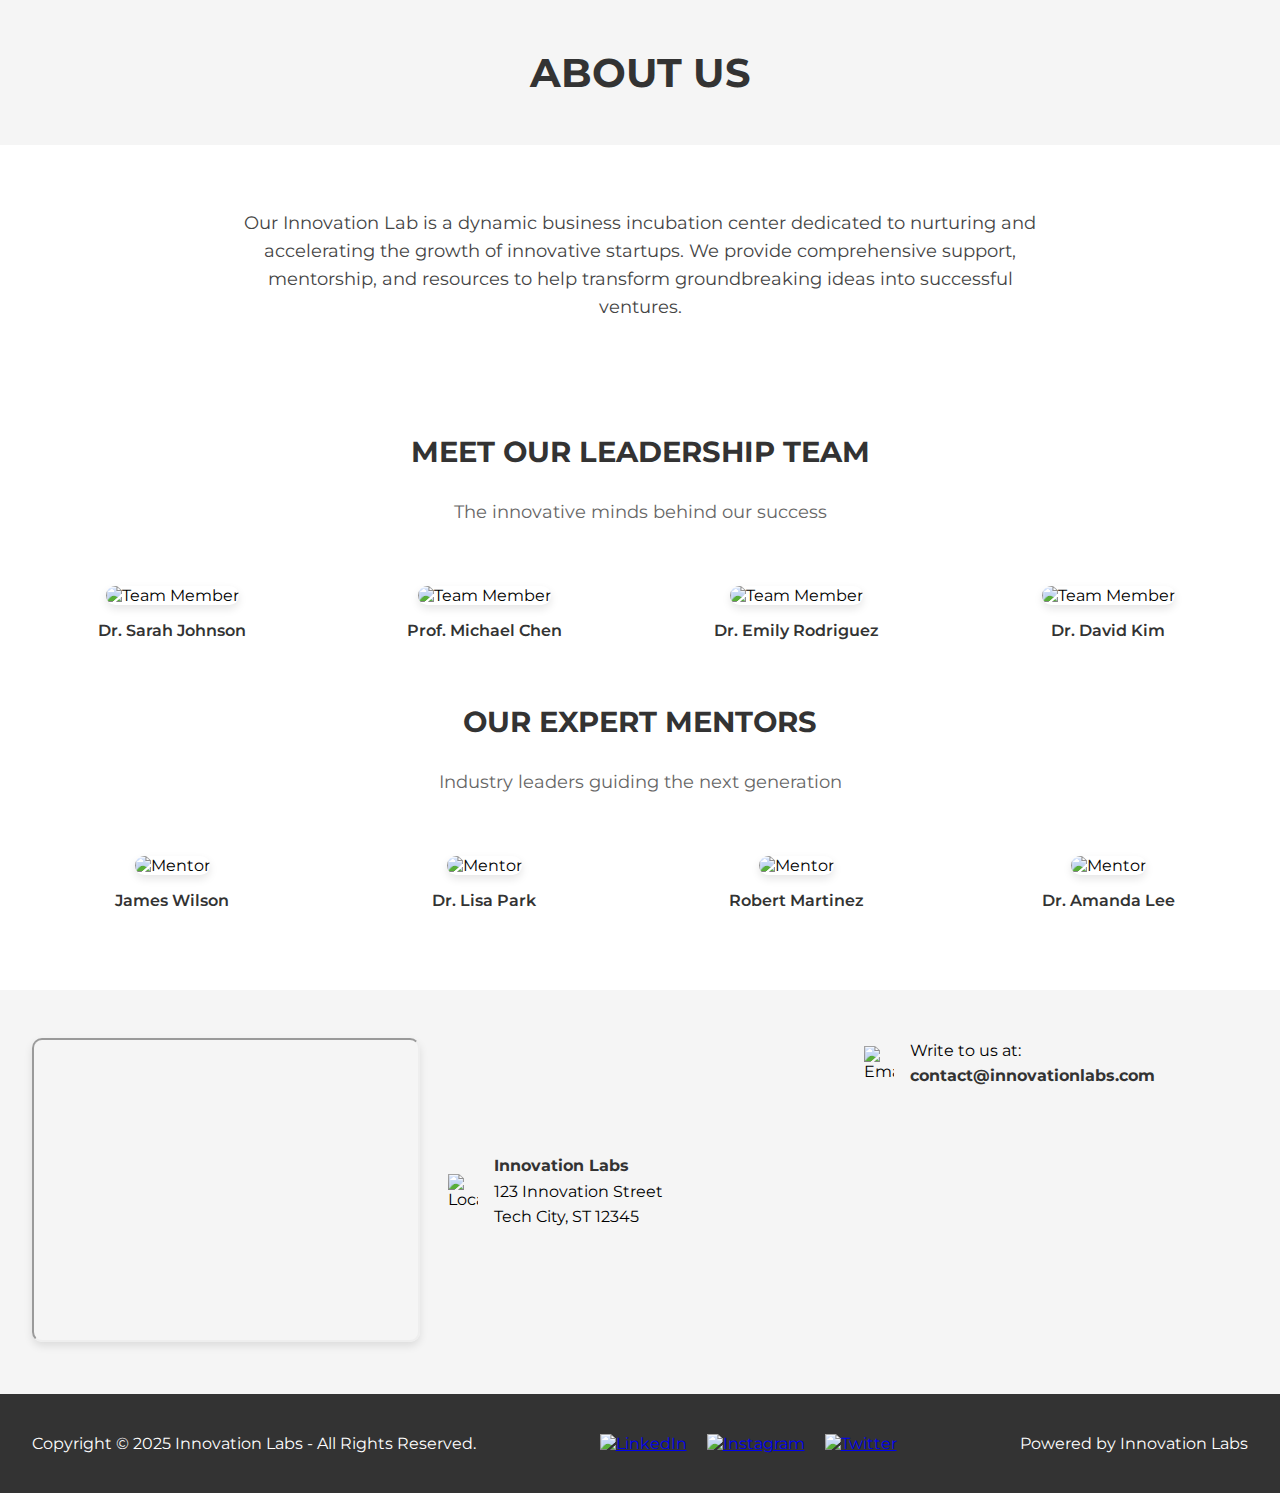
==== aboutus.html @ 8ac31e0c "source code" ====
<!DOCTYPE html>
<html lang="en">
<head>
    <meta charset="UTF-8">
    <meta name="viewport" content="width=device-width, initial-scale=1.0">
    <link rel="stylesheet" href="https://fonts.googleapis.com/css2?family=Montserrat:wght@600&display=swap" />
    <title>About Us</title>
    <style>
        body {
            margin: 0;
            padding: 0;
            font-family: 'Montserrat', sans-serif;
        }

        .title {
            text-align: center;
            padding: 3rem 2rem;
            background: #f5f5f5;
            margin-bottom: 2rem;
        }

        .title p {
            font-size: 2.5rem;
            font-weight: bold;
            color: #333;
            margin: 0;
        }

        .main {
            padding: 2rem;
            max-width: 1200px;
            margin: 0 auto;
        }

        .heading-container {
            text-align: center;
            margin-bottom: 3rem;
        }

        .content {
            font-size: 1.1rem;
            line-height: 1.6;
            color: #444;
            max-width: 800px;
            margin: 0 auto;
        }

        .members {
            display: grid;
            grid-template-columns: repeat(auto-fit, minmax(200px, 1fr));
            gap: 2rem;
            padding: 2rem;
        }

        .tiles {
            text-align: center;
        }

        .cards {
            width: 200px;
            height: 200px;
            object-fit: cover;
            border-radius: 10px;
            margin-bottom: 1rem;
            box-shadow: 0 4px 8px rgba(0,0,0,0.1);
            transition: transform 0.3s ease;
        }

        .cards:hover {
            transform: translateY(-5px);
        }

        .caption {
            font-weight: 600;
            margin: 0;
            color: #333;
        }

        .text1, .text2, .text3, .text4 {
            text-align: center;
            margin: 2rem 0;
        }

        .text1, .text3 {
            font-size: 1.8rem;
            font-weight: bold;
            color: #333;
        }

        .text2, .text4 {
            color: #666;
            font-size: 1.1rem;
        }

        .contactus {
            display: grid;
            grid-template-columns: repeat(auto-fit, minmax(300px, 1fr));
            gap: 2rem;
            padding: 3rem 2rem;
            background: #f5f5f5;
            margin-top: 3rem;
        }

        .icon {
            display: flex;
            align-items: center;
            gap: 1rem;
        }

        .icon img {
            width: 30px;
        }

        .icon p {
            margin: 0;
            line-height: 1.6;
        }

        .icon span {
            font-weight: bold;
            color: #333;
        }

        iframe {
            width: 100%;
            height: 300px;
            border-radius: 10px;
            box-shadow: 0 4px 8px rgba(0,0,0,0.1);
        }

        .mail {
            text-decoration: none;
            color: inherit;
        }

        footer {
            display: flex;
            justify-content: space-between;
            align-items: center;
            padding: 1.5rem 2rem;
            background: #333;
            color: white;
        }

        .icons {
            width: 24px;
            margin: 0 0.5rem;
            transition: opacity 0.3s ease;
        }

        .icons:hover {
            opacity: 0.8;
        }

        @media (max-width: 768px) {
            .title p {
                font-size: 2rem;
            }
            
            .members {
                padding: 1rem;
            }

            footer {
                flex-direction: column;
                text-align: center;
                gap: 1rem;
            }
        }
    </style>
</head>
<body>
    <div class="title">
        <p>ABOUT US</p>
    </div>

    <div class="main">
        <div class="heading-container">
            <p class="content">Our Innovation Lab is a dynamic business incubation center dedicated to nurturing and accelerating the growth of innovative startups. We provide comprehensive support, mentorship, and resources to help transform groundbreaking ideas into successful ventures.</p>
        </div>
    </div>

    <section>
        <p class="text1">MEET OUR LEADERSHIP TEAM</p>
        <p class="text2">The innovative minds behind our success</p>
        <div class="members">
            <div class="tiles">
                <img src="/api/placeholder/200/200" class="cards" alt="Team Member">
                <p class="caption">Dr. Sarah Johnson</p>
            </div>
            <div class="tiles">
                <img src="/api/placeholder/200/200" class="cards" alt="Team Member">
                <p class="caption">Prof. Michael Chen</p>
            </div>
            <div class="tiles">
                <img src="/api/placeholder/200/200" class="cards" alt="Team Member">
                <p class="caption">Dr. Emily Rodriguez</p>
            </div>
            <div class="tiles">
                <img src="/api/placeholder/200/200" class="cards" alt="Team Member">
                <p class="caption">Dr. David Kim</p>
            </div>
        </div>

        <p class="text3">OUR EXPERT MENTORS</p>
        <p class="text4">Industry leaders guiding the next generation</p>
        <div class="members">
            <div class="tiles">
                <img src="/api/placeholder/200/200" class="cards" alt="Mentor">
                <p class="caption">James Wilson</p>
            </div>
            <div class="tiles">
                <img src="/api/placeholder/200/200" class="cards" alt="Mentor">
                <p class="caption">Dr. Lisa Park</p>
            </div>
            <div class="tiles">
                <img src="/api/placeholder/200/200" class="cards" alt="Mentor">
                <p class="caption">Robert Martinez</p>
            </div>
            <div class="tiles">
                <img src="/api/placeholder/200/200" class="cards" alt="Mentor">
                <p class="caption">Dr. Amanda Lee</p>
            </div>
        </div>
    </section>

    <div class="contactus">
        <div>
            <iframe src="https://www.google.com/maps/embed?pb=!1m18!1m12!1m3!1d3887.9918079477025!2d80.04247821461199!3d12.972375590855298!2m3!1f0!2f0!3f0!3m2!1i1024!2i768!4f13.1!3m3!1m2!1s0x3a52f4d07355bab5%3A0xbb6063169c4ed4d9!2sChennai%20Institute%20of%20Technology!5e0!3m2!1sen!2sin!4v1681281752105!5m2!1sen!2sin" allowfullscreen="allowfullscreen"></iframe>
        </div>
        <div class="icon">
            <img src="/api/placeholder/30/30" alt="Location">
            <p><span>Innovation Labs</span><br>123 Innovation Street<br>Tech City, ST 12345</p>
        </div>
        <div>
            <a class="mail" href="mailto:contact@innovationlabs.com">
                <div class="icon">
                    <img src="/api/placeholder/30/30" alt="Email">
                    <p>Write to us at:<br><span>contact@innovationlabs.com</span></p>
                </div>
            </a>
        </div>
    </div>

    <footer>
        <div class="left">
            <p>Copyright © 2025 Innovation Labs - All Rights Reserved.</p>
        </div>
        <div class="center">
            <a href="#" target="_blank"><img class="icons" src="/api/placeholder/24/24" alt="LinkedIn"></a>
            <a href="#" target="_blank"><img class="icons" src="/api/placeholder/24/24" alt="Instagram"></a>
            <a href="#" target="_blank"><img class="icons" src="/api/placeholder/24/24" alt="Twitter"></a>
        </div>
        <div class="right">
            <p>Powered by <span>Innovation Labs</span></p>
        </div>
    </footer>
</body>
</html>
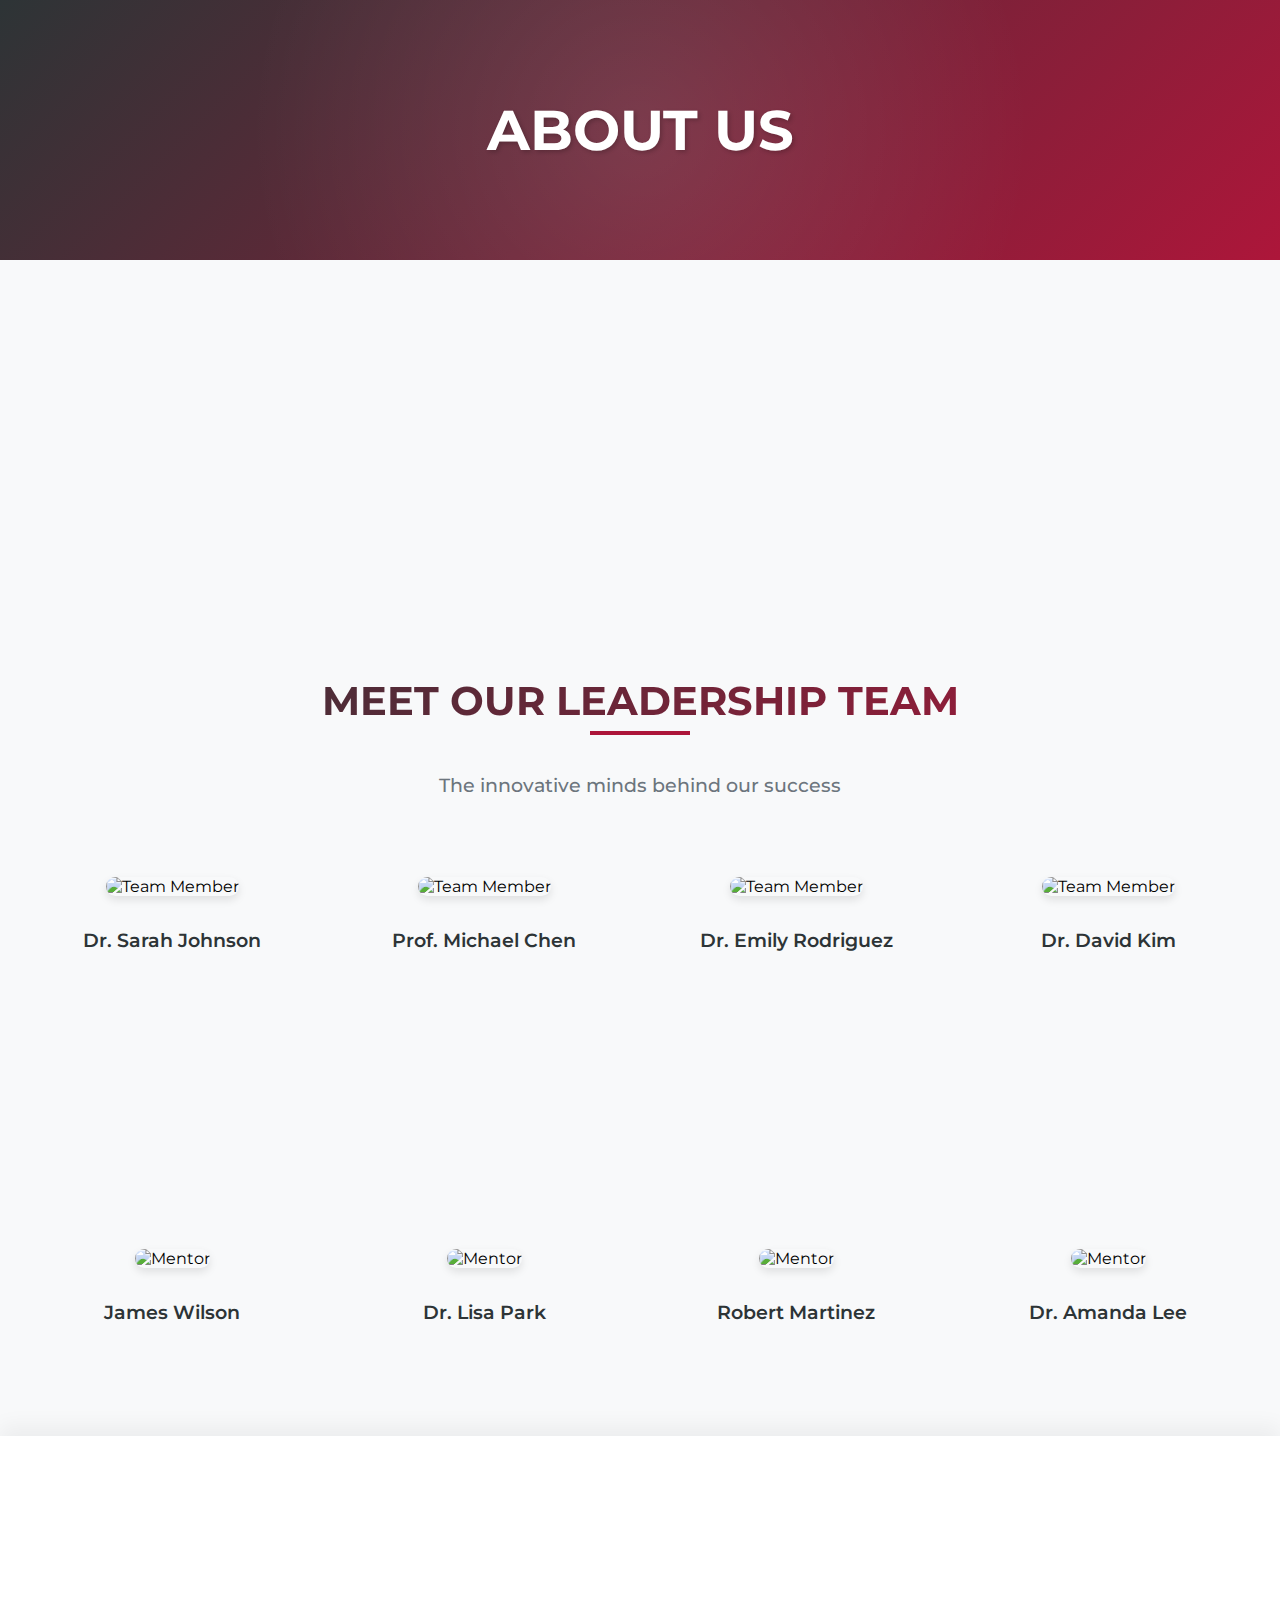
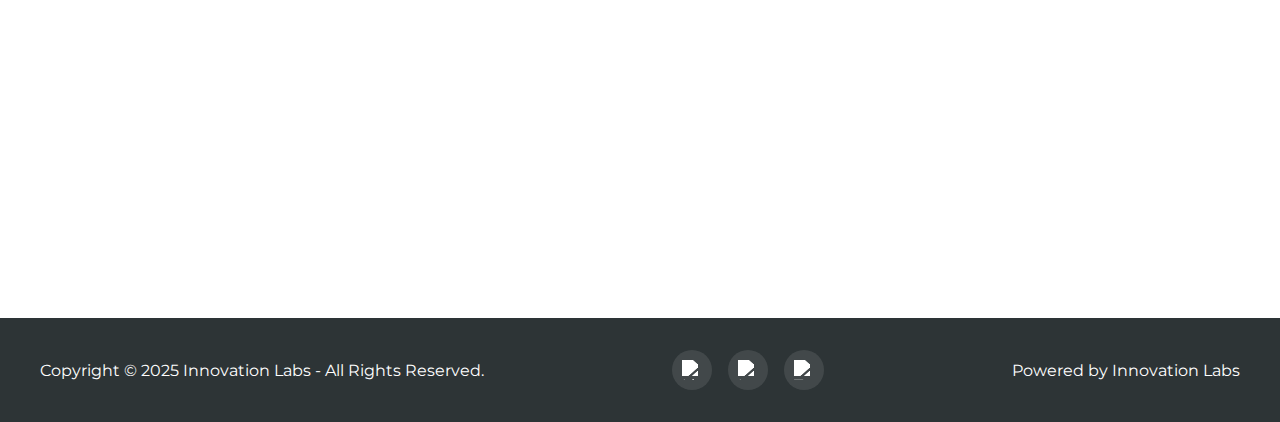
==== commit 23fa6bd7: "source code" ====
--- a/aboutus.html
+++ b/aboutus.html
@@ -1,4 +1,4 @@
-<!DOCTYPE html>
+<!-- <!DOCTYPE html>
 <html lang="en">
 <head>
     <meta charset="UTF-8">
@@ -11,7 +11,159 @@
             padding: 0;
             font-family: 'Montserrat', sans-serif;
         }
-
+        nav {
+    background-color: #ffffff;
+    box-shadow: 0 2px 4px rgba(0, 0, 0, 0.1);
+    padding: 1rem 2rem;
+    display: flex;
+    align-items: center;
+    justify-content: space-between;
+}
+
+nav img {
+    height: 50px;
+    width: 50px;
+    display: block;
+}
+
+nav ul {
+    list-style: none;
+    margin: 0;
+    padding: 0;
+    display: flex;
+    justify-content: center;
+    gap: 2rem;
+}
+
+nav li {
+    padding: 0.5rem 0;
+    position: relative;
+    transform-origin: center;
+    transition: transform 0.3s ease;
+}
+
+nav li:hover {
+    transform: translateY(-2px);
+}
+
+nav a {
+    text-decoration: none;
+    color: #333333;
+    font-weight: 500;
+    transition: all 0.3s ease;
+    position: relative;
+}
+
+nav a::after {
+    content: '';
+    position: absolute;
+    width: 0;
+    height: 2px;
+    bottom: -4px;
+    left: 0;
+    background-color: #9a3447;
+    transition: width 0.3s ease;
+}
+
+nav a:hover {
+    color: #9a3447;
+}
+
+nav a:hover::after {
+    width: 100%;
+}
+
+.dropdown {
+    position: relative;
+    display: inline-block;
+}
+
+.dropdown-menu {
+    display: none;
+    position: absolute;
+    right: 0;
+    background-color: white;
+    min-width: 220px;
+    box-shadow: 0 8px 16px rgba(0,0,0,0.1);
+    border-radius: 8px;
+    padding: 8px 0;
+    margin-top: 10px;
+    z-index: 1000;
+    animation: fadeIn 0.3s ease;
+}
+
+.dropdown-menu.show {
+    display: block;
+}
+
+.dropdown-item {
+    color: #333;
+    padding: 12px 20px;
+    text-decoration: none;
+    display: block;
+    transition: all 0.3s ease;
+    font-size: 14px;
+}
+
+.dropdown-item:hover {
+    background-color: #f8f9fa;
+    color: #9a3447;
+}
+
+@keyframes fadeIn {
+    from {
+        opacity: 0;
+        transform: translateY(-10px);
+    }
+    to {
+        opacity: 1;
+        transform: translateY(0);
+    }
+}
+
+.incubate-btn {
+    background-color: transparent;
+    color: #9a3447;
+    border: 2px solid #9a3447;
+    padding: 12px 24px;
+    border-radius: 25px;
+    font-weight: 600;
+    cursor: pointer;
+    letter-spacing: 1px;
+    text-transform: uppercase;
+    font-size: 14px;
+    transition: all 0.3s ease;
+}
+
+.incubate-btn:hover {
+    background-color: #9a3447;
+    color: white;
+}
+
+/* Mobile responsiveness */
+@media screen and (max-width: 768px) {
+    nav {
+        flex-direction: column;
+        padding: 1rem;
+    }
+
+    nav ul {
+        flex-direction: column;
+        align-items: center;
+        gap: 1rem;
+        margin: 1rem 0;
+    }
+
+    .dropdown {
+        margin-top: 1rem;
+    }
+
+    .dropdown-menu {
+        position: relative;
+        width: 100%;
+        margin-top: 0.5rem;
+    }
+}
         .title {
             text-align: center;
             padding: 3rem 2rem;
@@ -170,6 +322,32 @@
     </style>
 </head>
 <body>
+    <nav>
+        <div>
+            <img src="/images/icon copy.gif" alt="CITIL Logo">
+        </div>
+        <ul>
+            <li><a href="#">Home</a></li>
+            <li><a href="/CITIL/aboutus.html">About Us</a></li>
+            <li><a href="#">Incubation</a></li>
+            <li><a href="#">Facilities</a></li>
+            <li><a href="#">Startups</a></li>
+            <li><a href="#">Events</a></li>
+            <li><a href="#">Careers</a></li>
+            <li><a href="#">Contact us</a></li>
+        </ul>
+        <div class="dropdown">
+            <button class="incubate-btn" onclick="toggleDropdown(event)">
+                IN-CUBATE
+            </button>
+            <div class="dropdown-menu" id="dropdownMenu">
+                <a class="dropdown-item" href="#" onclick="closeDropdown()">Corporate Innovation Form</a>
+                <a class="dropdown-item" href="#" onclick="closeDropdown()">Problem statements Form</a>
+                <a class="dropdown-item" href="#" onclick="closeDropdown()">Strategies Form</a>
+                <a class="dropdown-item" href="#" onclick="closeDropdown()">Incubate Form</a>
+            </div>
+        </div>
+    </nav>
     <div class="title">
         <p>ABOUT US</p>
     </div>
@@ -240,9 +418,9 @@
                 </div>
             </a>
         </div>
-    </div>
-
-    <footer>
+    </div> -->
+
+    <!-- <footer>
         <div class="left">
             <p>Copyright © 2025 Innovation Labs - All Rights Reserved.</p>
         </div>
@@ -254,6 +432,467 @@
         <div class="right">
             <p>Powered by <span>Innovation Labs</span></p>
         </div>
+    </footer> -->
+    <!-- <footer>
+        <div class="left">
+          <p>Copyright &copy; 2023 CITIL - All Rights Reserved.</p>
+        </div>
+        <div class="center">
+          <a href="https://www.linkedin.com/company/citbif/" target="_blank"><img class="icons"
+              src="img/common/linkedin.svg" alt=""></a>
+          <a href="https://www.instagram.com/citinnovationlabs/" target="_blank"><img class="icons"
+              src="img/common/instagram.svg" alt=""></a>
+          <a href="https://twitter.com/Cit_Inno_Labs" target="_blank"><img class="icons" src="img/common/x.svg" alt=""></a>
+        </div>
+        <div class="right">
+          <p>Powered by <a href="https://www.genzmarketers.in/" target="_blank"><span>Gen Z Marketers</span></a></p>
+        </div>
+      </footer>
+</body>
+</html> -->
+<!DOCTYPE html>
+<html lang="en">
+<head>
+    <meta charset="UTF-8">
+    <meta name="viewport" content="width=device-width, initial-scale=1.0">
+    <link rel="stylesheet" href="https://fonts.googleapis.com/css2?family=Montserrat:wght@400;600;700&display=swap" />
+    <link rel="stylesheet" href="https://cdnjs.cloudflare.com/ajax/libs/aos/2.3.4/aos.css" />
+    <title>About Us</title>
+    <style>
+        :root {
+            --primary-color: #2D3436;
+            --accent-color: #AD163A;
+            --bg-light: #f8f9fa;
+            --text-dark: #2D3436;
+            --text-light: #6c757d;
+        }
+
+        * {
+            box-sizing: border-box;
+            margin: 0;
+            padding: 0;
+        }
+
+        body {
+            margin: 0;
+            padding: 0;
+            font-family: 'Montserrat', sans-serif;
+            background: var(--bg-light);
+            overflow-x: hidden;
+        }
+
+        .title {
+            text-align: center;
+            padding: 6rem 2rem;
+            background: linear-gradient(135deg, var(--primary-color), var(--accent-color));
+            margin-bottom: 2rem;
+            position: relative;
+            overflow: hidden;
+        }
+
+        .title::before {
+            content: '';
+            position: absolute;
+            top: 0;
+            left: 0;
+            width: 100%;
+            height: 100%;
+            background: radial-gradient(circle at 50% 50%, rgba(255,255,255,0.1) 0%, transparent 60%);
+            animation: pulse 4s infinite;
+        }
+
+        @keyframes pulse {
+            0% { transform: scale(1); opacity: 0.5; }
+            50% { transform: scale(1.5); opacity: 0.2; }
+            100% { transform: scale(1); opacity: 0.5; }
+        }
+
+        .title p {
+            font-size: 3.5rem;
+            font-weight: bold;
+            color: white;
+            margin: 0;
+            position: relative;
+            text-shadow: 2px 2px 4px rgba(0,0,0,0.2);
+        }
+
+        .main {
+            padding: 4rem 2rem;
+            max-width: 1200px;
+            margin: 0 auto;
+        }
+
+        .heading-container {
+            text-align: center;
+            margin-bottom: 4rem;
+        }
+
+        .content {
+            font-size: 1.25rem;
+            line-height: 1.8;
+            color: var(--text-dark);
+            max-width: 800px;
+            margin: 0 auto;
+            opacity: 0;
+            transform: translateY(20px);
+            animation: fadeInUp 1s forwards;
+        }
+
+        @keyframes fadeInUp {
+            to {
+                opacity: 1;
+                transform: translateY(0);
+            }
+        }
+
+        .members {
+            display: grid;
+            grid-template-columns: repeat(auto-fit, minmax(250px, 1fr));
+            gap: 3rem;
+            padding: 2rem;
+        }
+
+        .tiles {
+            text-align: center;
+            perspective: 1000px;
+        }
+
+        .card-wrapper {
+            position: relative;
+            transition: transform 0.6s;
+            transform-style: preserve-3d;
+        }
+
+        .tiles:hover .card-wrapper {
+            transform: rotateY(180deg);
+        }
+
+        .cards-front,
+        .cards-back {
+            width: 250px;
+            height: 300px;
+            position: absolute;
+            backface-visibility: hidden;
+            border-radius: 15px;
+            margin: 0 auto;
+        }
+
+        .cards-front {
+            background: white;
+            overflow: hidden;
+            box-shadow: 0 10px 20px rgba(0,0,0,0.1);
+        }
+        
+        .cards-front img {
+            width: 100%;
+            height: 100%;
+            object-fit: cover;
+            transition: transform 0.5s;
+        }
+
+        .cards-back {
+            background: linear-gradient(135deg, var(--primary-color), var(--accent-color));
+            transform: rotateY(180deg);
+            display: flex;
+            flex-direction: column;
+            justify-content: center;
+            align-items: center;
+            padding: 2rem;
+            color: white;
+        }
+        .members {
+            display: grid;
+            grid-template-columns: repeat(auto-fit, minmax(200px, 1fr));
+            gap: 2rem;
+            padding: 2rem;
+        }
+        .tiles {
+            text-align: center;
+        }
+
+        .cards {
+            width: 200px;
+            height: 200px;
+            object-fit: cover;
+            border-radius: 10px;
+            margin-bottom: 1rem;
+            box-shadow: 0 4px 8px rgba(0,0,0,0.1);
+            transition: transform 0.3s ease;
+        }
+
+        .cards:hover {
+            transform: translateY(-5px);
+        }
+
+
+        .caption {
+            font-weight: 600;
+            margin: 1rem 0;
+            color: var(--text-dark);
+            font-size: 1.2rem;
+        }
+
+        .text1, .text2, .text3, .text4 {
+            text-align: center;
+            margin: 3rem 0;
+        }
+
+        .text1, .text3 {
+            font-size: 2.5rem;
+            font-weight: bold;
+            background: linear-gradient(135deg, var(--primary-color), var(--accent-color));
+            -webkit-background-clip: text;
+            -webkit-text-fill-color: transparent;
+            position: relative;
+        }
+
+        .text1::after, .text3::after {
+            content: '';
+            position: absolute;
+            bottom: -10px;
+            left: 50%;
+            transform: translateX(-50%);
+            width: 100px;
+            height: 4px;
+            background: var(--accent-color);
+        }
+
+        .text2, .text4 {
+            color: var(--text-light);
+            font-size: 1.2rem;
+            font-weight: 500;
+        }
+
+        .contactus {
+            display: grid;
+            grid-template-columns: repeat(auto-fit, minmax(300px, 1fr));
+            gap: 3rem;
+            padding: 4rem 2rem;
+            background: white;
+            margin-top: 4rem;
+            box-shadow: 0 -10px 20px rgba(0,0,0,0.05);
+        }
+
+        .icon {
+            display: flex;
+            align-items: center;
+            gap: 1.5rem;
+            padding: 1rem;
+            border-radius: 10px;
+            transition: transform 0.3s, box-shadow 0.3s;
+        }
+
+        .icon:hover {
+            transform: translateY(-5px);
+            box-shadow: 0 5px 15px rgba(0,0,0,0.1);
+        }
+
+        .icon img {
+            width: 40px;
+            height: 40px;
+            object-fit: cover;
+            border-radius: 50%;
+        }
+
+        iframe {
+            width: 100%;
+            height: 350px;
+            border-radius: 15px;
+            box-shadow: 0 10px 20px rgba(0,0,0,0.1);
+        }
+
+        footer {
+            background: var(--primary-color);
+            color: white;
+            padding: 2rem;
+        }
+
+        .footer-content {
+            max-width: 1200px;
+            margin: 0 auto;
+            display: flex;
+            justify-content: space-between;
+            align-items: center;
+            flex-wrap: wrap;
+            gap: 2rem;
+        }
+
+        .social-icons {
+            display: flex;
+            gap: 1rem;
+        }
+
+        .social-icons a {
+            width: 40px;
+            height: 40px;
+            background: rgba(255,255,255,0.1);
+            border-radius: 50%;
+            display: flex;
+            align-items: center;
+            justify-content: center;
+            transition: transform 0.3s, background 0.3s;
+        }
+
+        .social-icons a:hover {
+            transform: translateY(-3px);
+            /* background:  */
+        }
+
+        .social-icons img {
+            width: 20px;
+            height: 20px;
+            filter: brightness(0) invert(1);
+        }
+
+        @media (max-width: 768px) {
+            .title p {
+                font-size: 2.5rem;
+            }
+            
+            .text1, .text3 {
+                font-size: 2rem;
+            }
+
+            .footer-content {
+                flex-direction: column;
+                text-align: center;
+            }
+        }
+
+        /* Scroll Animation */
+        .scroll-animate {
+            opacity: 0;
+            transform: translateY(20px);
+            transition: opacity 0.6s, transform 0.6s;
+        }
+
+        .scroll-animate.visible {
+            opacity: 1;
+            transform: translateY(0);
+        }
+    </style>
+</head>
+<body>
+    <div class="title">
+        <p>ABOUT US</p>
+    </div>
+
+    <div class="main">
+        <div class="heading-container">
+            <p class="content">Our Innovation Lab is a dynamic business incubation center dedicated to nurturing and accelerating the growth of innovative startups. We provide comprehensive support, mentorship, and resources to help transform groundbreaking ideas into successful ventures.</p>
+        </div>
+    </div>
+
+    <section>
+        <p class="text1 scroll-animate">MEET OUR LEADERSHIP TEAM</p>
+        <p class="text2 scroll-animate">The innovative minds behind our success</p>
+        <div class="members">
+            <div class="tiles">
+                <img src="/api/placeholder/200/200" class="cards" alt="Team Member">
+                <p class="caption">Dr. Sarah Johnson</p>
+            </div>
+            <div class="tiles">
+                <img src="/api/placeholder/200/200" class="cards" alt="Team Member">
+                <p class="caption">Prof. Michael Chen</p>
+            </div>
+            <div class="tiles">
+                <img src="/api/placeholder/200/200" class="cards" alt="Team Member">
+                <p class="caption">Dr. Emily Rodriguez</p>
+            </div>
+            <div class="tiles">
+                <img src="/api/placeholder/200/200" class="cards" alt="Team Member">
+                <p class="caption">Dr. David Kim</p>
+            </div>
+        </div>
+
+        <p class="text3 scroll-animate">OUR EXPERT MENTORS</p>
+        <p class="text4 scroll-animate">Industry leaders guiding the next generation</p>
+        <div class="members">
+            <div class="tiles">
+                <img src="/api/placeholder/200/200" class="cards" alt="Mentor">
+                <p class="caption">James Wilson</p>
+            </div>
+            <div class="tiles">
+                <img src="/api/placeholder/200/200" class="cards" alt="Mentor">
+                <p class="caption">Dr. Lisa Park</p>
+            </div>
+            <div class="tiles">
+                <img src="/api/placeholder/200/200" class="cards" alt="Mentor">
+                <p class="caption">Robert Martinez</p>
+            </div>
+            <div class="tiles">
+                <img src="/api/placeholder/200/200" class="cards" alt="Mentor">
+                <p class="caption">Dr. Amanda Lee</p>
+            </div>
+            <!-- Repeat for other mentors -->
+        </div>
+    </section>
+
+    <div class="contactus">
+        <div class="scroll-animate">
+            <iframe src="https://www.google.com/maps/embed?pb=!1m18!1m12!1m3!1d3887.9918079477025!2d80.04247821461199!3d12.972375590855298!2m3!1f0!2f0!3f0!3m2!1i1024!2i768!4f13.1!3m3!1m2!1s0x3a52f4d07355bab5%3A0xbb6063169c4ed4d9!2sChennai%20Institute%20of%20Technology!5e0!3m2!1sen!2sin!4v1681281752105!5m2!1sen!2sin" allowfullscreen="allowfullscreen"></iframe>
+        </div>
+        <div class="icon scroll-animate">
+            <img src="/api/placeholder/40/40" alt="Location">
+            <p><span>Innovation Labs</span><br>123 Innovation Street<br>Tech City, ST 12345</p>
+        </div>
+        <div class="scroll-animate">
+            <a class="mail" href="mailto:contact@innovationlabs.com">
+                <div class="icon">
+                    <img src="/api/placeholder/40/40" alt="Email">
+                    <p>Write to us at:<br><span>contact@innovationlabs.com</span></p>
+                </div>
+            </a>
+        </div>
+    </div>
+
+    <footer>
+        <div class="footer-content">
+            <div class="left">
+                <p>Copyright © 2025 Innovation Labs - All Rights Reserved.</p>
+            </div>
+            <div class="social-icons">
+                <a href="#"><img src="/images/PhInstagramLogoFill.svg" alt="LinkedIn"></a>
+                <a href="#"><img src="/images/BxBxlLinkedinSquare.svg" alt="Instagram"></a>
+                <a href="#"><img src="/images/FeTwitter.svg" alt="Twitter"></a>
+            </div>
+            <div class="right">
+                <p>Powered by <span>Innovation Labs</span></p>
+            </div>
+        </div>
     </footer>
+
+    <script src="https://cdnjs.cloudflare.com/ajax/libs/aos/2.3.4/aos.js"></script>
+    <script>
+        // Scroll animation
+        const scrollElements = document.querySelectorAll('.scroll-animate');
+
+        const elementInView = (el, percentageScroll = 100) => {
+            const elementTop = el.getBoundingClientRect().top;
+            return (
+                elementTop <= 
+                ((window.innerHeight || document.documentElement.clientHeight) * (percentageScroll/100))
+            );
+        };
+
+        const displayScrollElement = (element) => {
+            element.classList.add('visible');
+        };
+
+        const handleScrollAnimation = () => {
+            scrollElements.forEach((el) => {
+                if (elementInView(el, 90)) {
+                    displayScrollElement(el);
+                }
+            })
+        }
+
+        window.addEventListener('scroll', () => {
+            handleScrollAnimation();
+        });
+
+        // Initialize
+        handleScrollAnimation();
+    </script>
 </body>
 </html>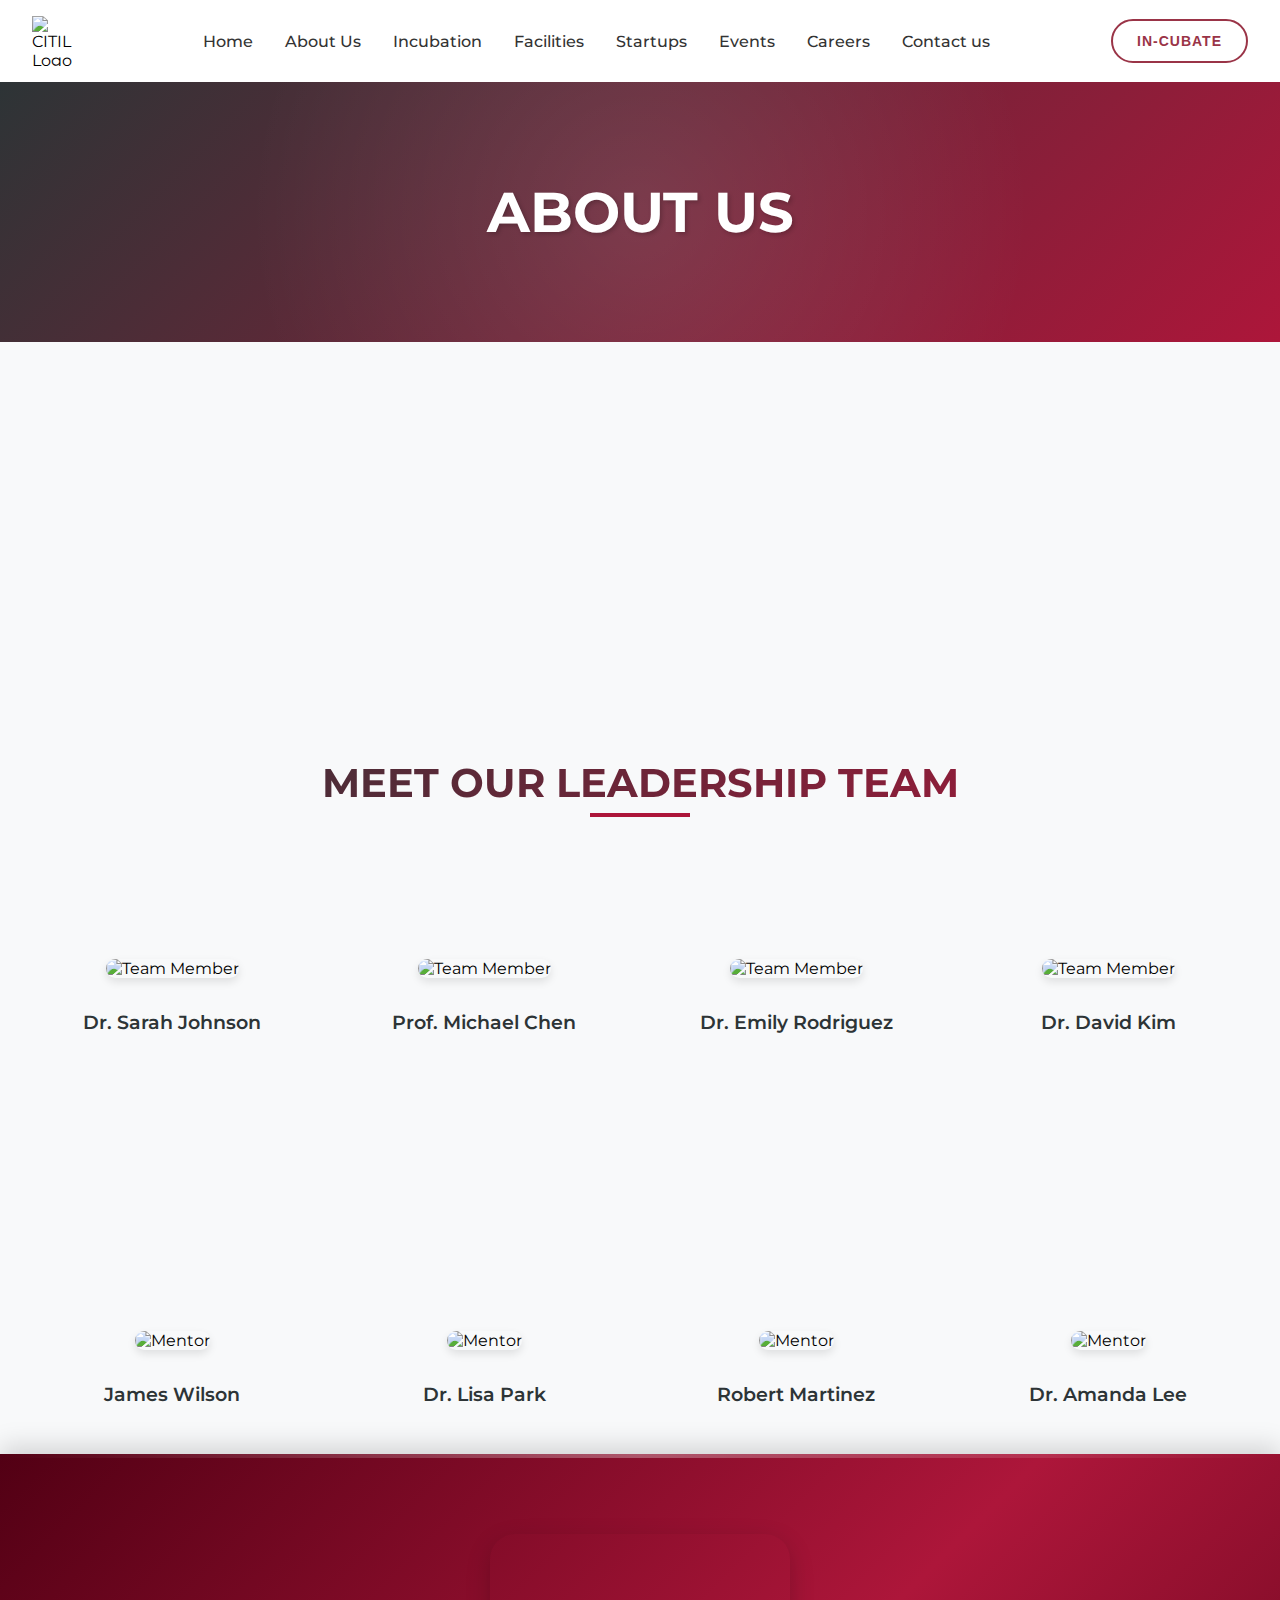
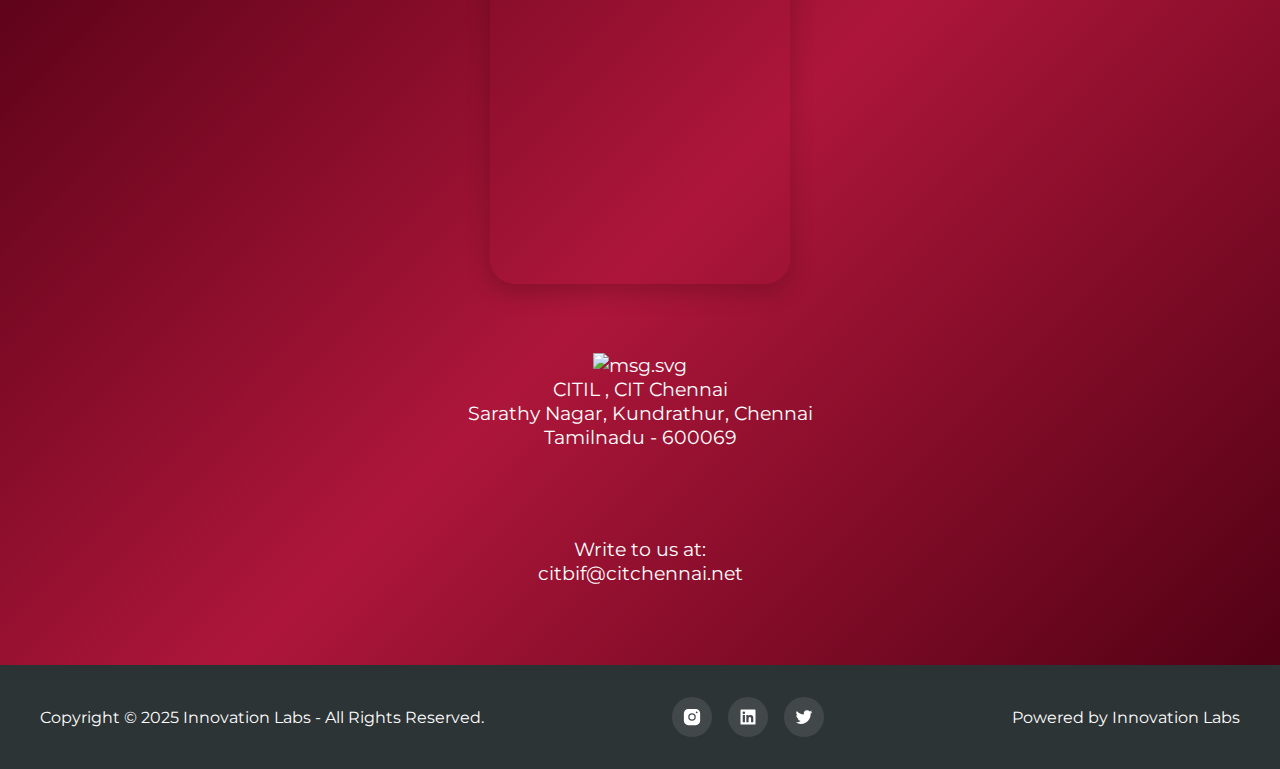
==== commit c56bd345: "source code" ====
--- a/aboutus.html
+++ b/aboutus.html
@@ -480,7 +480,159 @@
             background: var(--bg-light);
             overflow-x: hidden;
         }
-
+        nav {
+    background-color: #ffffff;
+    box-shadow: 0 2px 4px rgba(0, 0, 0, 0.1);
+    padding: 1rem 2rem;
+    display: flex;
+    align-items: center;
+    justify-content: space-between;
+}
+
+nav img {
+    height: 50px;
+    width: 50px;
+    display: block;
+}
+
+nav ul {
+    list-style: none;
+    margin: 0;
+    padding: 0;
+    display: flex;
+    justify-content: center;
+    gap: 2rem;
+}
+
+nav li {
+    padding: 0.5rem 0;
+    position: relative;
+    transform-origin: center;
+    transition: transform 0.3s ease;
+}
+
+nav li:hover {
+    transform: translateY(-2px);
+}
+
+nav a {
+    text-decoration: none;
+    color: #333333;
+    font-weight: 500;
+    transition: all 0.3s ease;
+    position: relative;
+}
+
+nav a::after {
+    content: '';
+    position: absolute;
+    width: 0;
+    height: 2px;
+    bottom: -4px;
+    left: 0;
+    background-color: #9a3447;
+    transition: width 0.3s ease;
+}
+
+nav a:hover {
+    color: #9a3447;
+}
+
+nav a:hover::after {
+    width: 100%;
+}
+
+.dropdown {
+    position: relative;
+    display: inline-block;
+}
+
+.dropdown-menu {
+    display: none;
+    position: absolute;
+    right: 0;
+    background-color: white;
+    min-width: 220px;
+    box-shadow: 0 8px 16px rgba(0,0,0,0.1);
+    border-radius: 8px;
+    padding: 8px 0;
+    margin-top: 10px;
+    z-index: 1000;
+    animation: fadeIn 0.3s ease;
+}
+
+.dropdown-menu.show {
+    display: block;
+}
+
+.dropdown-item {
+    color: #333;
+    padding: 12px 20px;
+    text-decoration: none;
+    display: block;
+    transition: all 0.3s ease;
+    font-size: 14px;
+}
+
+.dropdown-item:hover {
+    background-color: #f8f9fa;
+    color: #9a3447;
+}
+
+@keyframes fadeIn {
+    from {
+        opacity: 0;
+        transform: translateY(-10px);
+    }
+    to {
+        opacity: 1;
+        transform: translateY(0);
+    }
+}
+
+.incubate-btn {
+    background-color: transparent;
+    color: #9a3447;
+    border: 2px solid #9a3447;
+    padding: 12px 24px;
+    border-radius: 25px;
+    font-weight: 600;
+    cursor: pointer;
+    letter-spacing: 1px;
+    text-transform: uppercase;
+    font-size: 14px;
+    transition: all 0.3s ease;
+}
+
+.incubate-btn:hover {
+    background-color: #9a3447;
+    color: white;
+}
+
+/* Mobile responsiveness */
+@media screen and (max-width: 768px) {
+    nav {
+        flex-direction: column;
+        padding: 1rem;
+    }
+
+    nav ul {
+        flex-direction: column;
+        align-items: center;
+        gap: 1rem;
+        margin: 1rem 0;
+    }
+
+    .dropdown {
+        margin-top: 1rem;
+    }
+
+    .dropdown-menu {
+        position: relative;
+        width: 100%;
+        margin-top: 0.5rem;
+    }
+}
         .title {
             text-align: center;
             padding: 6rem 2rem;
@@ -662,8 +814,136 @@
             font-size: 1.2rem;
             font-weight: 500;
         }
-
         .contactus {
+    display: flex;
+    flex-direction: row;
+    gap: 6rem;
+    align-items: center;
+    text-align: center;
+    color: white;
+    font-size: 1.2rem;
+    background: linear-gradient(135deg, #520014 0%, #AD163A 50%, #520114 100%);
+    padding: 8rem 6rem;
+    box-shadow: 0 -8px 24px rgba(0,0,0,0.15);
+    position: relative;
+    overflow: hidden;
+    font-family: 'Montserrat', sans-serif;
+}
+
+.contactus::before {
+    content: '';
+    position: absolute;
+    top: 0;
+    left: 0;
+    right: 0;
+    height: 4px;
+    background: linear-gradient(90deg, transparent, rgba(255,255,255,0.3), transparent);
+}
+
+iframe {
+    width: 1000px;
+    border-radius: 25px;
+    height: 500px;
+    box-shadow: 0 8px 24px rgba(0,0,0,0.2);
+    transition: transform 0.3s ease;
+}
+
+iframe:hover {
+    transform: translateY(-5px);
+}
+
+.mail {
+    color: white;
+    transition: all 0.3s ease;
+    position: relative;
+    text-decoration: none;
+    font-family: 'Montserrat', sans-serif;
+}
+
+.mail:hover {
+    color: #ffd700;
+    transform: translateY(-2px);
+}
+
+.mail::after {
+    content: '';
+    position: absolute;
+    bottom: -2px;
+    left: 0;
+    width: 100%;
+    height: 1px;
+    background: #ffd700;
+    transform: scaleX(0);
+    transition: transform 0.3s ease;
+}
+
+.mail:hover::after {
+    transform: scaleX(1);
+}
+
+@media (max-width: 1579px) {
+    .transparent {
+        height: 1900px;
+    }
+
+    .contactus {
+        flex-direction: column;
+        gap: 4rem;
+        padding: 5rem 3rem;
+    }
+
+    iframe {
+        width: 100%;
+        max-width: 500px;
+        height: 350px;
+    }
+}
+
+@media (max-width: 978px) {
+    .transparent {
+        height: 2700px;
+    }
+
+    .heading-container p {
+        font-size: 1.1rem;
+        line-height: 1.6;
+    }
+
+    .mission img {
+        width: 92%;
+        margin: 4% 4%;
+        border-radius: 12px;
+    }
+
+    .cit {
+        overflow-x: hidden;
+        width: 100%;
+        object-fit: cover;
+    }
+
+    .title {
+        font-size: 2.2rem;
+        margin: -1% 0 1%;
+        font-weight: 600;
+    }
+
+    .text1 {
+        font-size: 2.4rem;
+        font-weight: 700;
+    }
+
+    .text2 {
+        font-size: 1.3rem;
+        opacity: 0.9;
+    }
+
+    .content {
+        font-size: 1.3rem;
+        padding: 2rem;
+        line-height: 1.7;
+    }
+}
+        /* .contactus {
             display: grid;
             grid-template-columns: repeat(auto-fit, minmax(300px, 1fr));
             gap: 3rem;
@@ -699,7 +979,7 @@
             height: 350px;
             border-radius: 15px;
             box-shadow: 0 10px 20px rgba(0,0,0,0.1);
-        }
+        } */
 
         footer {
             background: var(--primary-color);
@@ -773,6 +1053,32 @@
     </style>
 </head>
 <body>
+    <nav>
+        <div>
+            <img src="/images/icon copy.gif" alt="CITIL Logo">
+        </div>
+        <ul>
+            <li><a href="/CITIL/index.html">Home</a></li>
+            <li><a href="/CITIL/aboutus.html">About Us</a></li>
+            <li><a href="#">Incubation</a></li>
+            <li><a href="/CITIL/facilities.html">Facilities</a></li>
+            <li><a href="#">Startups</a></li>
+            <li><a href="#">Events</a></li>
+            <li><a href="#">Careers</a></li>
+            <li><a href="#">Contact us</a></li>
+        </ul>
+        <div class="dropdown">
+            <button class="incubate-btn" onclick="toggleDropdown(event)">
+                IN-CUBATE
+            </button>
+            <div class="dropdown-menu" id="dropdownMenu">
+                <a class="dropdown-item" href="#" onclick="closeDropdown()">Corporate Innovation Form</a>
+                <a class="dropdown-item" href="#" onclick="closeDropdown()">Problem statements Form</a>
+                <a class="dropdown-item" href="#" onclick="closeDropdown()">Strategies Form</a>
+                <a class="dropdown-item" href="#" onclick="closeDropdown()">Incubate Form</a>
+            </div>
+        </div>
+    </nav>
     <div class="title">
         <p>ABOUT US</p>
     </div>
@@ -828,7 +1134,7 @@
         </div>
     </section>
 
-    <div class="contactus">
+    <!-- <div class="contactus">
         <div class="scroll-animate">
             <iframe src="https://www.google.com/maps/embed?pb=!1m18!1m12!1m3!1d3887.9918079477025!2d80.04247821461199!3d12.972375590855298!2m3!1f0!2f0!3f0!3m2!1i1024!2i768!4f13.1!3m3!1m2!1s0x3a52f4d07355bab5%3A0xbb6063169c4ed4d9!2sChennai%20Institute%20of%20Technology!5e0!3m2!1sen!2sin!4v1681281752105!5m2!1sen!2sin" allowfullscreen="allowfullscreen"></iframe>
         </div>
@@ -844,8 +1150,26 @@
                 </div>
             </a>
         </div>
-    </div>
-
+    </div> -->
+    <div class="contactus">
+        <div>
+          <iframe
+            src="https://www.google.com/maps/embed?pb=!1m18!1m12!1m3!1d3887.9918079477025!2d80.04247821461199!3d12.972375590855298!2m3!1f0!2f0!3f0!3m2!1i1024!2i768!4f13.1!3m3!1m2!1s0x3a52f4d07355bab5%3A0xbb6063169c4ed4d9!2sChennai%20Institute%20of%20Technology!5e0!3m2!1sen!2sin!4v1681281752105!5m2!1sen!2sin"
+            frameborder="0" allowfullscreen="allowfullscreen"></iframe>
+        </div>
+        <div class="icon">
+          <img src="img/loc.svg" alt="msg.svg">
+          <p><span>CITIL</span> , CIT Chennai<br>Sarathy Nagar, Kundrathur, Chennai<br>Tamilnadu - 600069</p>
+        </div>
+        <div>
+          <a class="mail" href="mailto:citbif@citchennai.net">
+            <div class="icon">
+              <img src="img/msg.svg" alt="">
+              <p>Write to us at: <br><span>citbif@citchennai.net</span></p>
+            </div>
+          </a>
+        </div>
+      </div>
     <footer>
         <div class="footer-content">
             <div class="left">
@@ -890,8 +1214,6 @@
         window.addEventListener('scroll', () => {
             handleScrollAnimation();
         });
-
-        // Initialize
         handleScrollAnimation();
     </script>
 </body>
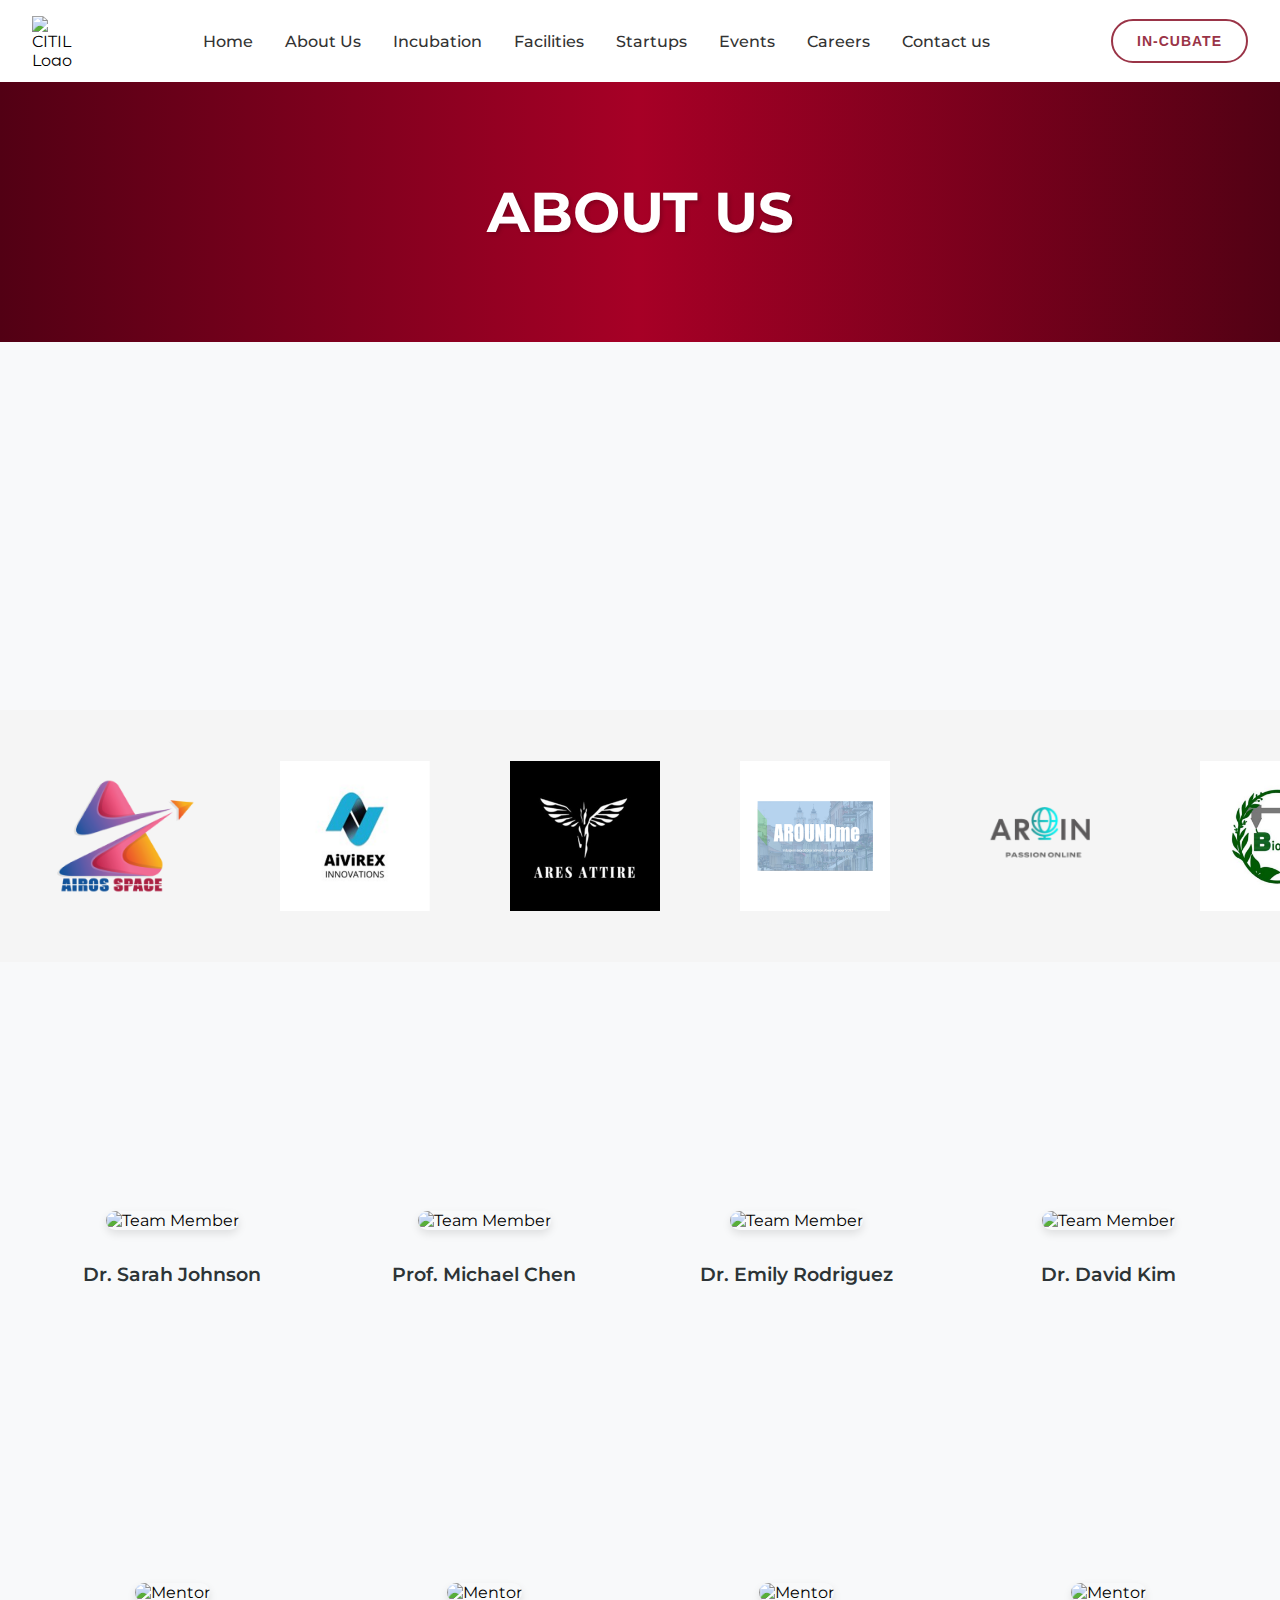
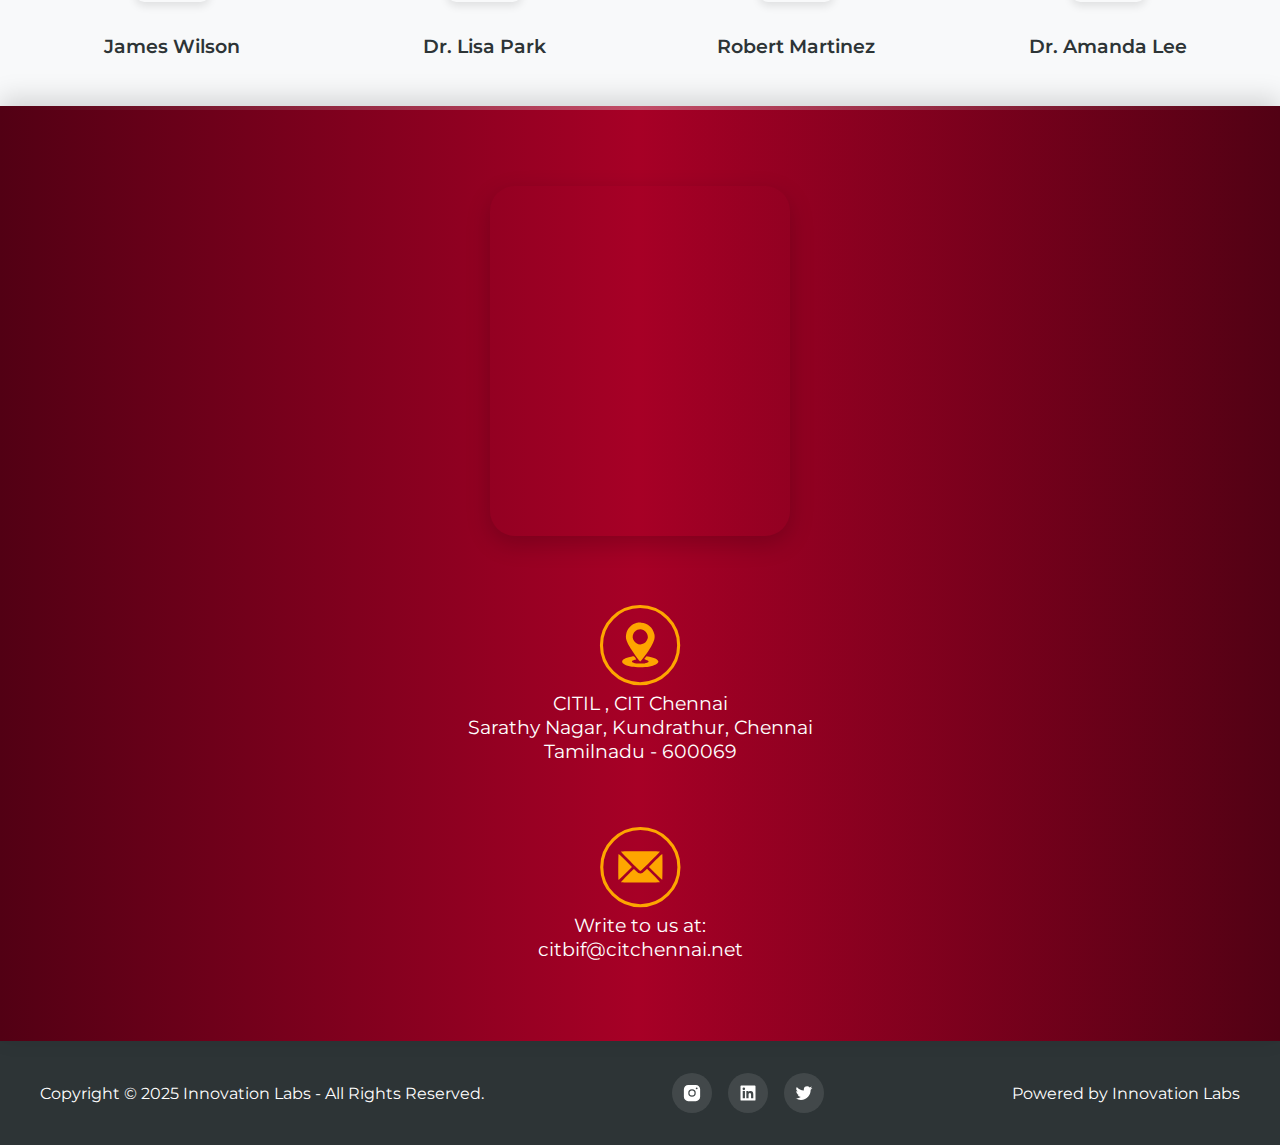
==== commit b470483f: "added images" ====
--- a/aboutus.html
+++ b/aboutus.html
@@ -649,7 +649,8 @@
             left: 0;
             width: 100%;
             height: 100%;
-            background: radial-gradient(circle at 50% 50%, rgba(255,255,255,0.1) 0%, transparent 60%);
+            /* background: radial-gradient(circle at 50% 50%, rgba(255,255,255,0.1) 0%, transparent 60%); */
+            background: linear-gradient(90deg, #520014 0%, #A70026 49.85%, #520114 100%);
             animation: pulse 4s infinite;
         }
 
@@ -822,7 +823,7 @@
     text-align: center;
     color: white;
     font-size: 1.2rem;
-    background: linear-gradient(135deg, #520014 0%, #AD163A 50%, #520114 100%);
+    background: linear-gradient(90deg, #520014 0%, #A70026 49.85%, #520114 100%);
     padding: 8rem 6rem;
     box-shadow: 0 -8px 24px rgba(0,0,0,0.15);
     position: relative;
@@ -898,6 +899,42 @@
         height: 350px;
     }
 }
+.slider2 {
+    align-items: center;
+    background: linear-gradient(90deg, #f5f5f5 0%, #f5f5f5 49.85%, #f5f5f5 100%);
+    padding: 75px 50px 50px;
+    overflow-x: hidden;
+}
+
+.slide {
+    display: flex;
+    margin: auto;
+}
+
+.slide-track {
+    animation: scroll 40s linear infinite;
+    display: flex;
+    height: auto;
+    gap: 5rem;
+}
+
+.slide img {
+    margin-top: -25px;
+    gap: 4rem;
+    width: 150px;
+    height: auto;
+}
+
+@keyframes scroll {
+    0% {
+        transform: translateX(0);
+    }
+
+    100% {
+        transform: translateX(calc(-250px * 9))
+    }
+}
+
 
 @media (max-width: 978px) {
     .transparent {
@@ -1058,14 +1095,14 @@
             <img src="/images/icon copy.gif" alt="CITIL Logo">
         </div>
         <ul>
-            <li><a href="/CITIL/index.html">Home</a></li>
-            <li><a href="/CITIL/aboutus.html">About Us</a></li>
+            <li><a href="/index.html">Home</a></li>
+            <li><a href="/aboutus.html">About Us</a></li>
             <li><a href="#">Incubation</a></li>
-            <li><a href="/CITIL/facilities.html">Facilities</a></li>
-            <li><a href="#">Startups</a></li>
-            <li><a href="#">Events</a></li>
-            <li><a href="#">Careers</a></li>
-            <li><a href="#">Contact us</a></li>
+            <li><a href="/facilities.html">Facilities</a></li>
+            <li><a href="/startups.html">Startups</a></li>
+            <li><a href="/events.html">Events</a></li>
+            <li><a href="/careers.html">Careers</a></li>
+            <li><a href="/contactup.html">Contact us</a></li>
         </ul>
         <div class="dropdown">
             <button class="incubate-btn" onclick="toggleDropdown(event)">
@@ -1088,7 +1125,97 @@
             <p class="content">Our Innovation Lab is a dynamic business incubation center dedicated to nurturing and accelerating the growth of innovative startups. We provide comprehensive support, mentorship, and resources to help transform groundbreaking ideas into successful ventures.</p>
         </div>
     </div>
-
+    <div class="slider2">
+        <div class="slide-track">
+          <div class="slide">
+            <img src="img/portfolio/airos.png" alt="" />
+          </div>
+          <div class="slide">
+            <img src="img/portfolio/aivirex.png" alt="" />
+          </div>
+          <div class="slide">
+            <img src="img/portfolio/ares attire.png" alt="" />
+          </div>
+          <div class="slide">
+            <img src="img/portfolio/aroundme.png" alt="" />
+          </div>
+          <div class="slide">
+            <img src="img/portfolio/arwin.png" alt="" />
+          </div>
+          <div class="slide">
+            <img src="img/portfolio/bio add.png" alt="" />
+          </div>
+          <div class="slide">
+            <img src="img/portfolio/blue code.png" alt="" />
+          </div>
+          <div class="slide">
+            <img src="img/portfolio/cmsd.png" alt="" />
+          </div>
+          <div class="slide">
+            <img src="img/portfolio/Colakin.png" alt="" />
+          </div>
+          <div class="slide">
+            <img src="img/portfolio/diatom.png" alt="" />
+          </div>
+          <div class="slide">
+            <img src="img/portfolio/edigim.png" alt="" />
+          </div>
+          <div class="slide">
+            <img src="img/portfolio/Farm XS.png" alt="" />
+          </div>
+          <div class="slide">
+            <img src="img/portfolio/genz.png" alt="" />
+          </div>
+          <div class="slide">
+            <img src="img/portfolio/gogo soon.png" alt="" />
+          </div>
+          <div class="slide">
+            <img src="img/portfolio/gok.png" alt="" />
+          </div>
+          <div class="slide">
+            <img src="img/portfolio/gomonetize.png" alt="" />
+          </div>
+          <div class="slide">
+            <img src="img/portfolio/hair-o-zen.png" alt="" />
+          </div>
+          <div class="slide">
+            <img src="img/portfolio/heal green.png" alt="" />
+          </div>
+          <div class="slide">
+            <img src="img/portfolio/jagetz.png" alt="" />
+          </div>
+          <div class="slide">
+            <img src="img/portfolio/karking.png" alt="" />
+          </div>
+          <div class="slide">
+            <img src="img/portfolio/kkr.png" alt="" />
+          </div>
+          <div class="slide">
+            <img src="img/portfolio/mechimed.png" alt="" />
+          </div>
+          <div class="slide">
+            <img src="img/portfolio/my shop.png" alt="" />
+          </div>
+          <div class="slide">
+            <img src="img/portfolio/navumi.png" alt="" />
+          </div>
+          <div class="slide">
+            <img src="img/portfolio/quantum pixel solutins.png" alt="" />
+          </div>
+          <div class="slide">
+            <img src="img/portfolio/rights brain india.png" alt="" />
+          </div>
+          <div class="slide">
+            <img src="img/portfolio/sns.png" alt="" />
+          </div>
+          <div class="slide">
+            <img src="img/portfolio/techmedz.png" alt="" />
+          </div>
+          <div class="slide">
+            <img src="img/portfolio/thaalam.png" alt="" />
+          </div>
+        </div>
+      </div>
     <section>
         <p class="text1 scroll-animate">MEET OUR LEADERSHIP TEAM</p>
         <p class="text2 scroll-animate">The innovative minds behind our success</p>
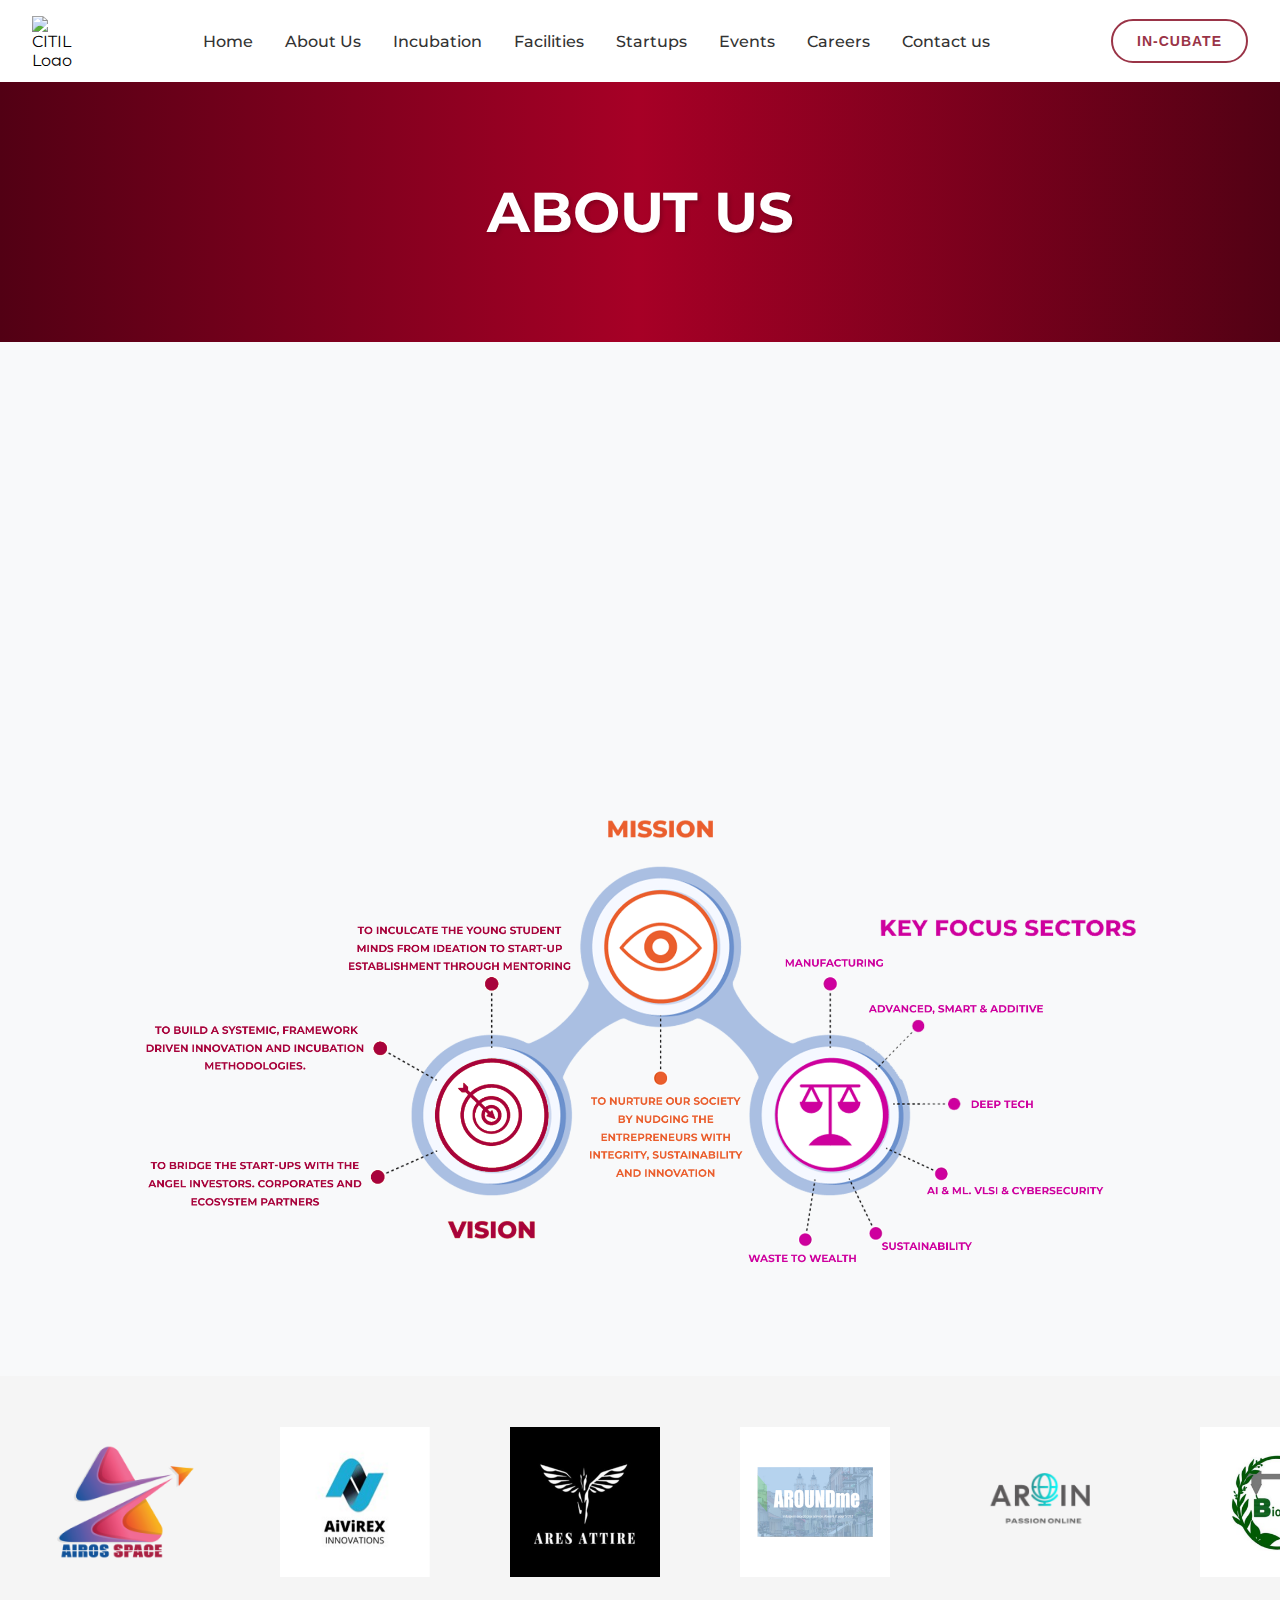
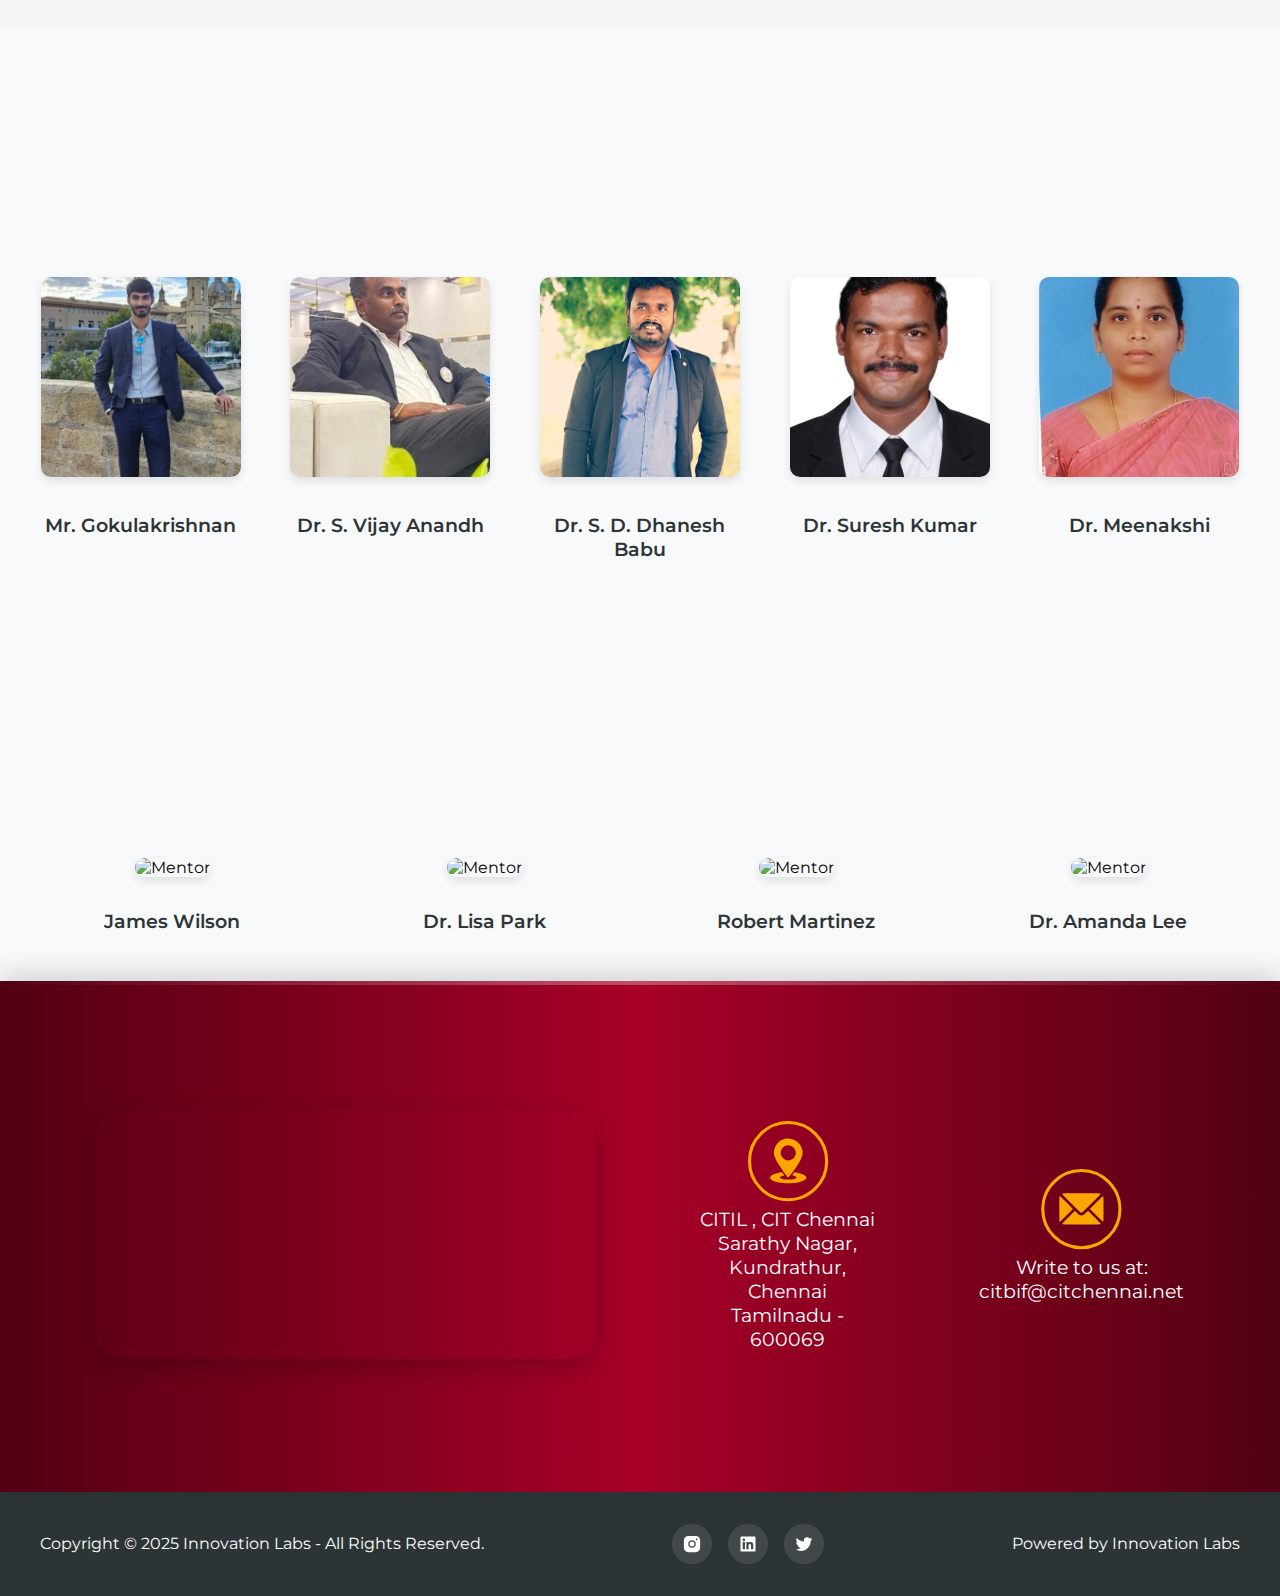
==== commit c8e47ff9: "updated source code" ====
--- a/aboutus.html
+++ b/aboutus.html
@@ -458,636 +458,7 @@
     <link rel="stylesheet" href="https://fonts.googleapis.com/css2?family=Montserrat:wght@400;600;700&display=swap" />
     <link rel="stylesheet" href="https://cdnjs.cloudflare.com/ajax/libs/aos/2.3.4/aos.css" />
     <title>About Us</title>
-    <style>
-        :root {
-            --primary-color: #2D3436;
-            --accent-color: #AD163A;
-            --bg-light: #f8f9fa;
-            --text-dark: #2D3436;
-            --text-light: #6c757d;
-        }
-
-        * {
-            box-sizing: border-box;
-            margin: 0;
-            padding: 0;
-        }
-
-        body {
-            margin: 0;
-            padding: 0;
-            font-family: 'Montserrat', sans-serif;
-            background: var(--bg-light);
-            overflow-x: hidden;
-        }
-        nav {
-    background-color: #ffffff;
-    box-shadow: 0 2px 4px rgba(0, 0, 0, 0.1);
-    padding: 1rem 2rem;
-    display: flex;
-    align-items: center;
-    justify-content: space-between;
-}
-
-nav img {
-    height: 50px;
-    width: 50px;
-    display: block;
-}
-
-nav ul {
-    list-style: none;
-    margin: 0;
-    padding: 0;
-    display: flex;
-    justify-content: center;
-    gap: 2rem;
-}
-
-nav li {
-    padding: 0.5rem 0;
-    position: relative;
-    transform-origin: center;
-    transition: transform 0.3s ease;
-}
-
-nav li:hover {
-    transform: translateY(-2px);
-}
-
-nav a {
-    text-decoration: none;
-    color: #333333;
-    font-weight: 500;
-    transition: all 0.3s ease;
-    position: relative;
-}
-
-nav a::after {
-    content: '';
-    position: absolute;
-    width: 0;
-    height: 2px;
-    bottom: -4px;
-    left: 0;
-    background-color: #9a3447;
-    transition: width 0.3s ease;
-}
-
-nav a:hover {
-    color: #9a3447;
-}
-
-nav a:hover::after {
-    width: 100%;
-}
-
-.dropdown {
-    position: relative;
-    display: inline-block;
-}
-
-.dropdown-menu {
-    display: none;
-    position: absolute;
-    right: 0;
-    background-color: white;
-    min-width: 220px;
-    box-shadow: 0 8px 16px rgba(0,0,0,0.1);
-    border-radius: 8px;
-    padding: 8px 0;
-    margin-top: 10px;
-    z-index: 1000;
-    animation: fadeIn 0.3s ease;
-}
-
-.dropdown-menu.show {
-    display: block;
-}
-
-.dropdown-item {
-    color: #333;
-    padding: 12px 20px;
-    text-decoration: none;
-    display: block;
-    transition: all 0.3s ease;
-    font-size: 14px;
-}
-
-.dropdown-item:hover {
-    background-color: #f8f9fa;
-    color: #9a3447;
-}
-
-@keyframes fadeIn {
-    from {
-        opacity: 0;
-        transform: translateY(-10px);
-    }
-    to {
-        opacity: 1;
-        transform: translateY(0);
-    }
-}
-
-.incubate-btn {
-    background-color: transparent;
-    color: #9a3447;
-    border: 2px solid #9a3447;
-    padding: 12px 24px;
-    border-radius: 25px;
-    font-weight: 600;
-    cursor: pointer;
-    letter-spacing: 1px;
-    text-transform: uppercase;
-    font-size: 14px;
-    transition: all 0.3s ease;
-}
-
-.incubate-btn:hover {
-    background-color: #9a3447;
-    color: white;
-}
-
-/* Mobile responsiveness */
-@media screen and (max-width: 768px) {
-    nav {
-        flex-direction: column;
-        padding: 1rem;
-    }
-
-    nav ul {
-        flex-direction: column;
-        align-items: center;
-        gap: 1rem;
-        margin: 1rem 0;
-    }
-
-    .dropdown {
-        margin-top: 1rem;
-    }
-
-    .dropdown-menu {
-        position: relative;
-        width: 100%;
-        margin-top: 0.5rem;
-    }
-}
-        .title {
-            text-align: center;
-            padding: 6rem 2rem;
-            background: linear-gradient(135deg, var(--primary-color), var(--accent-color));
-            margin-bottom: 2rem;
-            position: relative;
-            overflow: hidden;
-        }
-
-        .title::before {
-            content: '';
-            position: absolute;
-            top: 0;
-            left: 0;
-            width: 100%;
-            height: 100%;
-            /* background: radial-gradient(circle at 50% 50%, rgba(255,255,255,0.1) 0%, transparent 60%); */
-            background: linear-gradient(90deg, #520014 0%, #A70026 49.85%, #520114 100%);
-            animation: pulse 4s infinite;
-        }
-
-        @keyframes pulse {
-            0% { transform: scale(1); opacity: 0.5; }
-            50% { transform: scale(1.5); opacity: 0.2; }
-            100% { transform: scale(1); opacity: 0.5; }
-        }
-
-        .title p {
-            font-size: 3.5rem;
-            font-weight: bold;
-            color: white;
-            margin: 0;
-            position: relative;
-            text-shadow: 2px 2px 4px rgba(0,0,0,0.2);
-        }
-
-        .main {
-            padding: 4rem 2rem;
-            max-width: 1200px;
-            margin: 0 auto;
-        }
-
-        .heading-container {
-            text-align: center;
-            margin-bottom: 4rem;
-        }
-
-        .content {
-            font-size: 1.25rem;
-            line-height: 1.8;
-            color: var(--text-dark);
-            max-width: 800px;
-            margin: 0 auto;
-            opacity: 0;
-            transform: translateY(20px);
-            animation: fadeInUp 1s forwards;
-        }
-
-        @keyframes fadeInUp {
-            to {
-                opacity: 1;
-                transform: translateY(0);
-            }
-        }
-
-        .members {
-            display: grid;
-            grid-template-columns: repeat(auto-fit, minmax(250px, 1fr));
-            gap: 3rem;
-            padding: 2rem;
-        }
-
-        .tiles {
-            text-align: center;
-            perspective: 1000px;
-        }
-
-        .card-wrapper {
-            position: relative;
-            transition: transform 0.6s;
-            transform-style: preserve-3d;
-        }
-
-        .tiles:hover .card-wrapper {
-            transform: rotateY(180deg);
-        }
-
-        .cards-front,
-        .cards-back {
-            width: 250px;
-            height: 300px;
-            position: absolute;
-            backface-visibility: hidden;
-            border-radius: 15px;
-            margin: 0 auto;
-        }
-
-        .cards-front {
-            background: white;
-            overflow: hidden;
-            box-shadow: 0 10px 20px rgba(0,0,0,0.1);
-        }
-        
-        .cards-front img {
-            width: 100%;
-            height: 100%;
-            object-fit: cover;
-            transition: transform 0.5s;
-        }
-
-        .cards-back {
-            background: linear-gradient(135deg, var(--primary-color), var(--accent-color));
-            transform: rotateY(180deg);
-            display: flex;
-            flex-direction: column;
-            justify-content: center;
-            align-items: center;
-            padding: 2rem;
-            color: white;
-        }
-        .members {
-            display: grid;
-            grid-template-columns: repeat(auto-fit, minmax(200px, 1fr));
-            gap: 2rem;
-            padding: 2rem;
-        }
-        .tiles {
-            text-align: center;
-        }
-
-        .cards {
-            width: 200px;
-            height: 200px;
-            object-fit: cover;
-            border-radius: 10px;
-            margin-bottom: 1rem;
-            box-shadow: 0 4px 8px rgba(0,0,0,0.1);
-            transition: transform 0.3s ease;
-        }
-
-        .cards:hover {
-            transform: translateY(-5px);
-        }
-
-
-        .caption {
-            font-weight: 600;
-            margin: 1rem 0;
-            color: var(--text-dark);
-            font-size: 1.2rem;
-        }
-
-        .text1, .text2, .text3, .text4 {
-            text-align: center;
-            margin: 3rem 0;
-        }
-
-        .text1, .text3 {
-            font-size: 2.5rem;
-            font-weight: bold;
-            background: linear-gradient(135deg, var(--primary-color), var(--accent-color));
-            -webkit-background-clip: text;
-            -webkit-text-fill-color: transparent;
-            position: relative;
-        }
-
-        .text1::after, .text3::after {
-            content: '';
-            position: absolute;
-            bottom: -10px;
-            left: 50%;
-            transform: translateX(-50%);
-            width: 100px;
-            height: 4px;
-            background: var(--accent-color);
-        }
-
-        .text2, .text4 {
-            color: var(--text-light);
-            font-size: 1.2rem;
-            font-weight: 500;
-        }
-        .contactus {
-    display: flex;
-    flex-direction: row;
-    gap: 6rem;
-    align-items: center;
-    text-align: center;
-    color: white;
-    font-size: 1.2rem;
-    background: linear-gradient(90deg, #520014 0%, #A70026 49.85%, #520114 100%);
-    padding: 8rem 6rem;
-    box-shadow: 0 -8px 24px rgba(0,0,0,0.15);
-    position: relative;
-    overflow: hidden;
-    font-family: 'Montserrat', sans-serif;
-}
-
-.contactus::before {
-    content: '';
-    position: absolute;
-    top: 0;
-    left: 0;
-    right: 0;
-    height: 4px;
-    background: linear-gradient(90deg, transparent, rgba(255,255,255,0.3), transparent);
-}
-
-iframe {
-    width: 1000px;
-    border-radius: 25px;
-    height: 500px;
-    box-shadow: 0 8px 24px rgba(0,0,0,0.2);
-    transition: transform 0.3s ease;
-}
-
-iframe:hover {
-    transform: translateY(-5px);
-}
-
-.mail {
-    color: white;
-    transition: all 0.3s ease;
-    position: relative;
-    text-decoration: none;
-    font-family: 'Montserrat', sans-serif;
-}
-
-.mail:hover {
-    color: #ffd700;
-    transform: translateY(-2px);
-}
-
-.mail::after {
-    content: '';
-    position: absolute;
-    bottom: -2px;
-    left: 0;
-    width: 100%;
-    height: 1px;
-    background: #ffd700;
-    transform: scaleX(0);
-    transition: transform 0.3s ease;
-}
-
-.mail:hover::after {
-    transform: scaleX(1);
-}
-
-@media (max-width: 1579px) {
-    .transparent {
-        height: 1900px;
-    }
-
-    .contactus {
-        flex-direction: column;
-        gap: 4rem;
-        padding: 5rem 3rem;
-    }
-
-    iframe {
-        width: 100%;
-        max-width: 500px;
-        height: 350px;
-    }
-}
-.slider2 {
-    align-items: center;
-    background: linear-gradient(90deg, #f5f5f5 0%, #f5f5f5 49.85%, #f5f5f5 100%);
-    padding: 75px 50px 50px;
-    overflow-x: hidden;
-}
-
-.slide {
-    display: flex;
-    margin: auto;
-}
-
-.slide-track {
-    animation: scroll 40s linear infinite;
-    display: flex;
-    height: auto;
-    gap: 5rem;
-}
-
-.slide img {
-    margin-top: -25px;
-    gap: 4rem;
-    width: 150px;
-    height: auto;
-}
-
-@keyframes scroll {
-    0% {
-        transform: translateX(0);
-    }
-
-    100% {
-        transform: translateX(calc(-250px * 9))
-    }
-}
-
-
-@media (max-width: 978px) {
-    .transparent {
-        height: 2700px;
-    }
-
-    .heading-container p {
-        font-size: 1.1rem;
-        line-height: 1.6;
-    }
-
-    .mission img {
-        width: 92%;
-        margin: 4% 4%;
-        border-radius: 12px;
-    }
-
-    .cit {
-        overflow-x: hidden;
-        width: 100%;
-        object-fit: cover;
-    }
-
-    .title {
-        font-size: 2.2rem;
-        margin: -1% 0 1%;
-        font-weight: 600;
-    }
-
-    .text1 {
-        font-size: 2.4rem;
-        font-weight: 700;
-    }
-
-    .text2 {
-        font-size: 1.3rem;
-        opacity: 0.9;
-    }
-
-    .content {
-        font-size: 1.3rem;
-        padding: 2rem;
-        line-height: 1.7;
-    }
-}
-        /* .contactus {
-            display: grid;
-            grid-template-columns: repeat(auto-fit, minmax(300px, 1fr));
-            gap: 3rem;
-            padding: 4rem 2rem;
-            background: white;
-            margin-top: 4rem;
-            box-shadow: 0 -10px 20px rgba(0,0,0,0.05);
-        }
-
-        .icon {
-            display: flex;
-            align-items: center;
-            gap: 1.5rem;
-            padding: 1rem;
-            border-radius: 10px;
-            transition: transform 0.3s, box-shadow 0.3s;
-        }
-
-        .icon:hover {
-            transform: translateY(-5px);
-            box-shadow: 0 5px 15px rgba(0,0,0,0.1);
-        }
-
-        .icon img {
-            width: 40px;
-            height: 40px;
-            object-fit: cover;
-            border-radius: 50%;
-        }
-
-        iframe {
-            width: 100%;
-            height: 350px;
-            border-radius: 15px;
-            box-shadow: 0 10px 20px rgba(0,0,0,0.1);
-        } */
-
-        footer {
-            background: var(--primary-color);
-            color: white;
-            padding: 2rem;
-        }
-
-        .footer-content {
-            max-width: 1200px;
-            margin: 0 auto;
-            display: flex;
-            justify-content: space-between;
-            align-items: center;
-            flex-wrap: wrap;
-            gap: 2rem;
-        }
-
-        .social-icons {
-            display: flex;
-            gap: 1rem;
-        }
-
-        .social-icons a {
-            width: 40px;
-            height: 40px;
-            background: rgba(255,255,255,0.1);
-            border-radius: 50%;
-            display: flex;
-            align-items: center;
-            justify-content: center;
-            transition: transform 0.3s, background 0.3s;
-        }
-
-        .social-icons a:hover {
-            transform: translateY(-3px);
-            /* background:  */
-        }
-
-        .social-icons img {
-            width: 20px;
-            height: 20px;
-            filter: brightness(0) invert(1);
-        }
-
-        @media (max-width: 768px) {
-            .title p {
-                font-size: 2.5rem;
-            }
-            
-            .text1, .text3 {
-                font-size: 2rem;
-            }
-
-            .footer-content {
-                flex-direction: column;
-                text-align: center;
-            }
-        }
-
-        /* Scroll Animation */
-        .scroll-animate {
-            opacity: 0;
-            transform: translateY(20px);
-            transition: opacity 0.6s, transform 0.6s;
-        }
-
-        .scroll-animate.visible {
-            opacity: 1;
-            transform: translateY(0);
-        }
-    </style>
+    <link rel="stylesheet" href="/css files/aboutus.css">
 </head>
 <body>
     <nav>
@@ -1125,6 +496,9 @@
             <p class="content">Our Innovation Lab is a dynamic business incubation center dedicated to nurturing and accelerating the growth of innovative startups. We provide comprehensive support, mentorship, and resources to help transform groundbreaking ideas into successful ventures.</p>
         </div>
     </div>
+    <div class="mission">
+        <img src="/img/mission 2.png" alt="">
+    </div>
     <div class="slider2">
         <div class="slide-track">
           <div class="slide">
@@ -1217,24 +591,28 @@
         </div>
       </div>
     <section>
-        <p class="text1 scroll-animate">MEET OUR LEADERSHIP TEAM</p>
+        <p class="text1 scroll-animate">MEET OUR AVATARS</p>
         <p class="text2 scroll-animate">The innovative minds behind our success</p>
         <div class="members">
             <div class="tiles">
-                <img src="/api/placeholder/200/200" class="cards" alt="Team Member">
-                <p class="caption">Dr. Sarah Johnson</p>
-            </div>
-            <div class="tiles">
-                <img src="/api/placeholder/200/200" class="cards" alt="Team Member">
-                <p class="caption">Prof. Michael Chen</p>
-            </div>
-            <div class="tiles">
-                <img src="/api/placeholder/200/200" class="cards" alt="Team Member">
-                <p class="caption">Dr. Emily Rodriguez</p>
-            </div>
-            <div class="tiles">
-                <img src="/api/placeholder/200/200" class="cards" alt="Team Member">
-                <p class="caption">Dr. David Kim</p>
+                <img src="/img/members/Gokul.jpeg" class="cards" alt="Team Member">
+                <p class="caption">Mr. Gokulakrishnan</p>
+            </div>
+            <div class="tiles">
+                <img src="/img/members/Vijay Ananth.jpeg" class="cards" alt="Team Member">
+                <p class="caption">Dr. S. Vijay Anandh</p>
+            </div>
+            <div class="tiles">
+                <img src="/img/members/Dhanesh Babu.jpg" class="cards" alt="Team Member">
+                <p class="caption">Dr. S. D. Dhanesh Babu</p>
+            </div>
+            <div class="tiles">
+                <img src="/img/members/Suresh Kumar.jpeg" class="cards" alt="Team Member">
+                <p class="caption">Dr. Suresh Kumar</p>
+            </div>
+            <div class="tiles">
+                <img src="/img/members/Meenakshi.jpeg" class="cards" alt="Team Member">
+                <p class="caption">Dr. Meenakshi</p>
             </div>
         </div>
 
--- a/css files/aboutus.css
+++ b/css files/aboutus.css
@@ -0,0 +1,619 @@
+:root {
+    --primary-color: #2D3436;
+    --accent-color: #AD163A;
+    --bg-light: #f8f9fa;
+    --text-dark: #2D3436;
+    --text-light: #6c757d;
+}
+
+* {
+    box-sizing: border-box;
+    margin: 0;
+    padding: 0;
+}
+
+body {
+    margin: 0;
+    padding: 0;
+    font-family: 'Montserrat', sans-serif;
+    background: var(--bg-light);
+    overflow-x: hidden;
+}
+nav {
+background-color: #ffffff;
+box-shadow: 0 2px 4px rgba(0, 0, 0, 0.1);
+padding: 1rem 2rem;
+display: flex;
+align-items: center;
+justify-content: space-between;
+}
+
+nav img {
+height: 50px;
+width: 50px;
+display: block;
+}
+
+nav ul {
+list-style: none;
+margin: 0;
+padding: 0;
+display: flex;
+justify-content: center;
+gap: 2rem;
+}
+
+nav li {
+padding: 0.5rem 0;
+position: relative;
+transform-origin: center;
+transition: transform 0.3s ease;
+}
+
+nav li:hover {
+transform: translateY(-2px);
+}
+
+nav a {
+text-decoration: none;
+color: #333333;
+font-weight: 500;
+transition: all 0.3s ease;
+position: relative;
+}
+
+nav a::after {
+content: '';
+position: absolute;
+width: 0;
+height: 2px;
+bottom: -4px;
+left: 0;
+background-color: #9a3447;
+transition: width 0.3s ease;
+}
+
+nav a:hover {
+color: #9a3447;
+}
+
+nav a:hover::after {
+width: 100%;
+}
+
+.dropdown {
+position: relative;
+display: inline-block;
+}
+
+.dropdown-menu {
+display: none;
+position: absolute;
+right: 0;
+background-color: white;
+min-width: 220px;
+box-shadow: 0 8px 16px rgba(0,0,0,0.1);
+border-radius: 8px;
+padding: 8px 0;
+margin-top: 10px;
+z-index: 1000;
+animation: fadeIn 0.3s ease;
+}
+
+.dropdown-menu.show {
+display: block;
+}
+
+.dropdown-item {
+color: #333;
+padding: 12px 20px;
+text-decoration: none;
+display: block;
+transition: all 0.3s ease;
+font-size: 14px;
+}
+
+.dropdown-item:hover {
+background-color: #f8f9fa;
+color: #9a3447;
+}
+
+@keyframes fadeIn {
+from {
+opacity: 0;
+transform: translateY(-10px);
+}
+to {
+opacity: 1;
+transform: translateY(0);
+}
+}
+
+.incubate-btn {
+background-color: transparent;
+color: #9a3447;
+border: 2px solid #9a3447;
+padding: 12px 24px;
+border-radius: 25px;
+font-weight: 600;
+cursor: pointer;
+letter-spacing: 1px;
+text-transform: uppercase;
+font-size: 14px;
+transition: all 0.3s ease;
+}
+
+.incubate-btn:hover {
+background-color: #9a3447;
+color: white;
+}
+
+/* Mobile responsiveness */
+@media screen and (max-width: 768px) {
+nav {
+flex-direction: column;
+padding: 1rem;
+}
+
+nav ul {
+flex-direction: column;
+align-items: center;
+gap: 1rem;
+margin: 1rem 0;
+}
+
+.dropdown {
+margin-top: 1rem;
+}
+
+.dropdown-menu {
+position: relative;
+width: 100%;
+margin-top: 0.5rem;
+}
+}
+.title {
+    text-align: center;
+    padding: 6rem 2rem;
+    background: linear-gradient(135deg, var(--primary-color), var(--accent-color));
+    margin-bottom: 2rem;
+    position: relative;
+    overflow: hidden;
+}
+
+.title::before {
+    content: '';
+    position: absolute;
+    top: 0;
+    left: 0;
+    width: 100%;
+    height: 100%;
+    /* background: radial-gradient(circle at 50% 50%, rgba(255,255,255,0.1) 0%, transparent 60%); */
+    background: linear-gradient(90deg, #520014 0%, #A70026 49.85%, #520114 100%);
+    animation: pulse 4s infinite;
+}
+
+@keyframes pulse {
+    0% { transform: scale(1); opacity: 0.5; }
+    50% { transform: scale(1.5); opacity: 0.2; }
+    100% { transform: scale(1); opacity: 0.5; }
+}
+
+.title p {
+    font-size: 3.5rem;
+    font-weight: bold;
+    color: white;
+    margin: 0;
+    position: relative;
+    text-shadow: 2px 2px 4px rgba(0,0,0,0.2);
+}
+
+.main {
+    padding: 4rem 2rem;
+    max-width: 1200px;
+    margin: 0 auto;
+}
+
+.heading-container {
+    text-align: center;
+    margin-bottom: 4rem;
+}
+
+.content {
+    font-size: 1.25rem;
+    line-height: 1.8;
+    color: var(--text-dark);
+    max-width: 800px;
+    margin: 0 auto;
+    opacity: 0;
+    transform: translateY(20px);
+    animation: fadeInUp 1s forwards;
+}
+
+@keyframes fadeInUp {
+    to {
+        opacity: 1;
+        transform: translateY(0);
+    }
+}
+.mission img {
+    position: relative;
+    width: 80%;
+    max-width: 1200px;
+    margin: 5% auto 2%;
+    display: block;
+    border-radius: 15px;
+    /* box-shadow: 0 6px 16px rgba(0,0,0,0.15);
+    animation: slideIn 1.2s cubic-bezier(0.68, -0.55, 0.265, 1.55); */
+}
+.members {
+    display: grid;
+    grid-template-columns: repeat(auto-fit, minmax(250px, 1fr));
+    gap: 3rem;
+    padding: 2rem;
+}
+
+.tiles {
+    text-align: center;
+    perspective: 1000px;
+}
+
+.card-wrapper {
+    position: relative;
+    transition: transform 0.6s;
+    transform-style: preserve-3d;
+}
+
+.tiles:hover .card-wrapper {
+    transform: rotateY(180deg);
+}
+
+.cards-front,
+.cards-back {
+    width: 250px;
+    height: 300px;
+    position: absolute;
+    backface-visibility: hidden;
+    border-radius: 15px;
+    margin: 0 auto;
+}
+
+.cards-front {
+    background: white;
+    overflow: hidden;
+    box-shadow: 0 10px 20px rgba(0,0,0,0.1);
+}
+
+.cards-front img {
+    width: 100%;
+    height: 100%;
+    object-fit: cover;
+    transition: transform 0.5s;
+}
+
+.cards-back {
+    background: linear-gradient(135deg, var(--primary-color), var(--accent-color));
+    transform: rotateY(180deg);
+    display: flex;
+    flex-direction: column;
+    justify-content: center;
+    align-items: center;
+    padding: 2rem;
+    color: white;
+}
+.members {
+    display: grid;
+    grid-template-columns: repeat(auto-fit, minmax(200px, 1fr));
+    gap: 2rem;
+    padding: 2rem;
+}
+.tiles {
+    text-align: center;
+}
+
+.cards {
+    width: 200px;
+    height: 200px;
+    object-fit: cover;
+    border-radius: 10px;
+    margin-bottom: 1rem;
+    box-shadow: 0 4px 8px rgba(0,0,0,0.1);
+    transition: transform 0.3s ease;
+}
+
+.cards:hover {
+    transform: translateY(-5px);
+}
+
+
+.caption {
+    font-weight: 600;
+    margin: 1rem 0;
+    color: var(--text-dark);
+    font-size: 1.2rem;
+}
+
+.text1, .text2, .text3, .text4 {
+    text-align: center;
+    margin: 3rem 0;
+}
+
+.text1, .text3 {
+    font-size: 2.5rem;
+    font-weight: bold;
+    background: linear-gradient(135deg, var(--primary-color), var(--accent-color));
+    -webkit-background-clip: text;
+    -webkit-text-fill-color: transparent;
+    position: relative;
+}
+
+.text1::after, .text3::after {
+    content: '';
+    position: absolute;
+    bottom: -10px;
+    left: 50%;
+    transform: translateX(-50%);
+    width: 100px;
+    height: 4px;
+    background: var(--accent-color);
+}
+
+.text2, .text4 {
+    color: var(--text-light);
+    font-size: 1.2rem;
+    font-weight: 500;
+}
+.contactus {
+display: flex;
+flex-direction: row;
+gap: 6rem;
+align-items: center;
+text-align: center;
+color: white;
+font-size: 1.2rem;
+background: linear-gradient(90deg, #520014 0%, #A70026 49.85%, #520114 100%);
+padding: 8rem 6rem;
+box-shadow: 0 -8px 24px rgba(0,0,0,0.15);
+position: relative;
+overflow: hidden;
+font-family: 'Montserrat', sans-serif;
+}
+
+.contactus::before {
+content: '';
+position: absolute;
+top: 0;
+left: 0;
+right: 0;
+height: 4px;
+background: linear-gradient(90deg, transparent, rgba(255,255,255,0.3), transparent);
+}
+
+iframe {
+width: 500px;
+border-radius: 25px;
+height: 250px;
+box-shadow: 0 8px 24px rgba(0,0,0,0.2);
+transition: transform 0.3s ease;
+}
+
+iframe:hover {
+transform: translateY(-5px);
+}
+
+.mail {
+color: white;
+transition: all 0.3s ease;
+position: relative;
+text-decoration: none;
+font-family: 'Montserrat', sans-serif;
+}
+
+.mail:hover {
+color: #ffd700;
+transform: translateY(-2px);
+}
+
+.mail::after {
+content: '';
+position: absolute;
+bottom: -2px;
+left: 0;
+width: 100%;
+height: 1px;
+background: #ffd700;
+transform: scaleX(0);
+transition: transform 0.3s ease;
+}
+
+.mail:hover::after {
+transform: scaleX(1);
+}
+.slider2 {
+align-items: center;
+background: linear-gradient(90deg, #f5f5f5 0%, #f5f5f5 49.85%, #f5f5f5 100%);
+padding: 75px 50px 50px;
+overflow-x: hidden;
+}
+
+.slide {
+display: flex;
+margin: auto;
+}
+
+.slide-track {
+animation: scroll 40s linear infinite;
+display: flex;
+height: auto;
+gap: 5rem;
+}
+
+.slide img {
+margin-top: -25px;
+gap: 4rem;
+width: 150px;
+height: auto;
+}
+
+@keyframes scroll {
+0% {
+transform: translateX(0);
+}
+
+100% {
+transform: translateX(calc(-250px * 9))
+}
+}
+
+
+@media (max-width: 978px) {
+.transparent {
+height: 2700px;
+}
+
+.heading-container p {
+font-size: 1.1rem;
+line-height: 1.6;
+}
+
+.mission img {
+width: 92%;
+margin: 4% 4%;
+border-radius: 12px;
+}
+
+.cit {
+overflow-x: hidden;
+width: 100%;
+object-fit: cover;
+}
+
+.title {
+font-size: 2.2rem;
+margin: -1% 0 1%;
+font-weight: 600;
+}
+
+.text1 {
+font-size: 2.4rem;
+font-weight: 700;
+}
+
+.text2 {
+font-size: 1.3rem;
+opacity: 0.9;
+}
+
+.content {
+font-size: 1.3rem;
+padding: 2rem;
+line-height: 1.7;
+}
+}
+/* .contactus {
+    display: grid;
+    grid-template-columns: repeat(auto-fit, minmax(300px, 1fr));
+    gap: 3rem;
+    padding: 4rem 2rem;
+    background: white;
+    margin-top: 4rem;
+    box-shadow: 0 -10px 20px rgba(0,0,0,0.05);
+}
+
+.icon {
+    display: flex;
+    align-items: center;
+    gap: 1.5rem;
+    padding: 1rem;
+    border-radius: 10px;
+    transition: transform 0.3s, box-shadow 0.3s;
+}
+
+.icon:hover {
+    transform: translateY(-5px);
+    box-shadow: 0 5px 15px rgba(0,0,0,0.1);
+}
+
+.icon img {
+    width: 40px;
+    height: 40px;
+    object-fit: cover;
+    border-radius: 50%;
+}
+
+iframe {
+    width: 100%;
+    height: 350px;
+    border-radius: 15px;
+    box-shadow: 0 10px 20px rgba(0,0,0,0.1);
+} */
+
+footer {
+    background: var(--primary-color);
+    color: white;
+    padding: 2rem;
+}
+
+.footer-content {
+    max-width: 1200px;
+    margin: 0 auto;
+    display: flex;
+    justify-content: space-between;
+    align-items: center;
+    flex-wrap: wrap;
+    gap: 2rem;
+}
+
+.social-icons {
+    display: flex;
+    gap: 1rem;
+}
+
+.social-icons a {
+    width: 40px;
+    height: 40px;
+    background: rgba(255,255,255,0.1);
+    border-radius: 50%;
+    display: flex;
+    align-items: center;
+    justify-content: center;
+    transition: transform 0.3s, background 0.3s;
+}
+
+.social-icons a:hover {
+    transform: translateY(-3px);
+    /* background:  */
+}
+
+.social-icons img {
+    width: 20px;
+    height: 20px;
+    filter: brightness(0) invert(1);
+}
+
+@media (max-width: 768px) {
+    .title p {
+        font-size: 2.5rem;
+    }
+    
+    .text1, .text3 {
+        font-size: 2rem;
+    }
+
+    .footer-content {
+        flex-direction: column;
+        text-align: center;
+    }
+}
+
+/* Scroll Animation */
+.scroll-animate {
+    opacity: 0;
+    transform: translateY(20px);
+    transition: opacity 0.6s, transform 0.6s;
+}
+
+.scroll-animate.visible {
+    opacity: 1;
+    transform: translateY(0);
+}